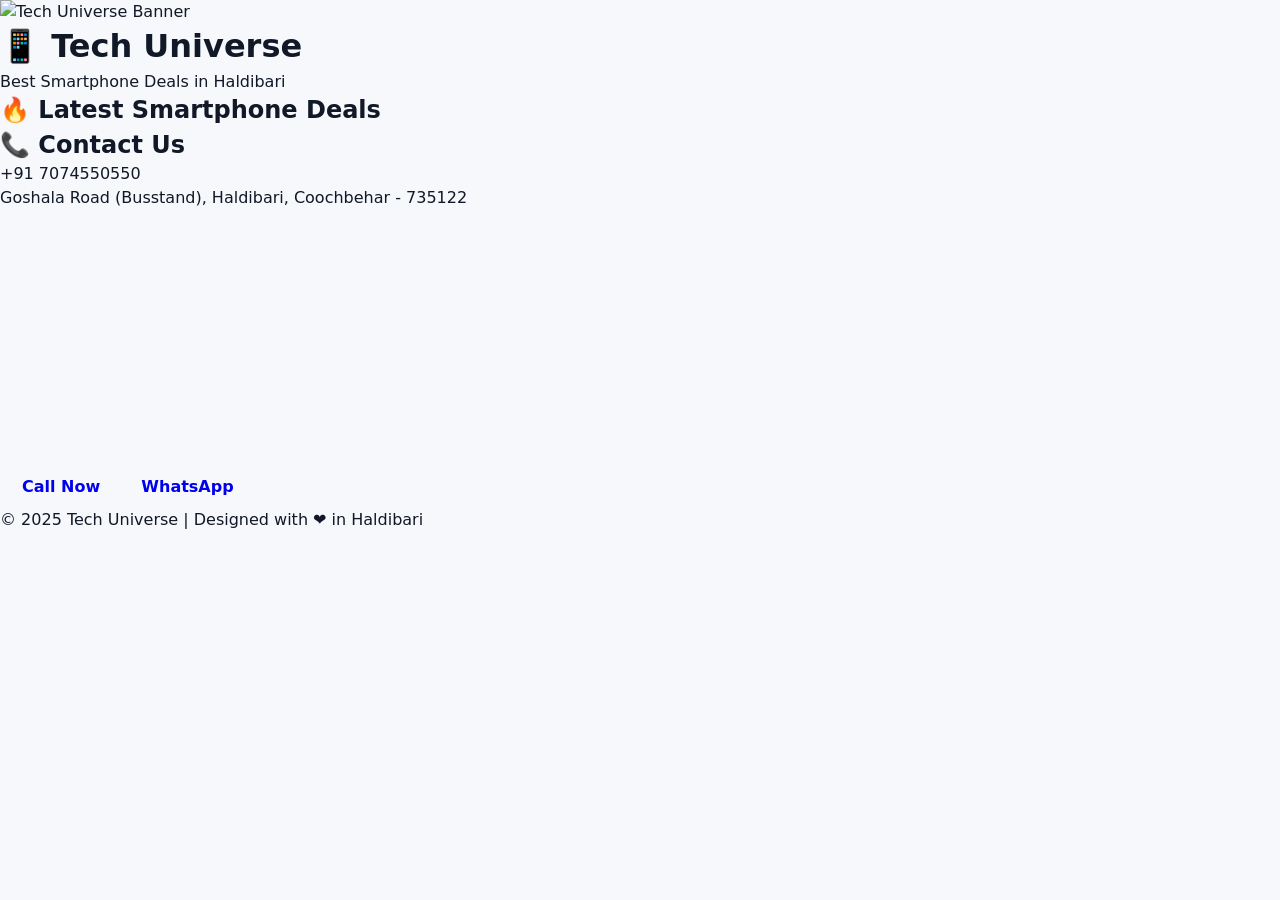
==== index.html @ de56c545 "Update index.html" ====
<!DOCTYPE html>
<html lang="en">
<head>
  <meta charset="UTF-8" />
  <meta name="viewport" content="width=device-width, initial-scale=1.0" />
  <title>Tech Universe | Best Smartphone Deals in Haldibari</title>
  <meta name="description" content="Tech Universe offers the best smartphone deals from Oppo, Vivo, Redmi, Samsung, Realme, iQOO, Motorola & Lava. Easy EMI options via Bajaj, HDB, and IDFC Finance." />
  <link rel="stylesheet" href="styles.css" />
  <link rel="icon" href="https://upload.wikimedia.org/wikipedia/commons/2/24/Samsung_Logo.svg">
  <script src="https://kit.fontawesome.com/a076d05399.js" crossorigin="anonymous"></script>

  <!-- ✅ JSON-LD for SEO -->
  <script type="application/ld+json">
  {
    "@context": "https://schema.org",
    "@type": "Store",
    "name": "Tech Universe",
    "image": "https://upload.wikimedia.org/wikipedia/commons/2/29/Redmi_logo.svg",
    "address": {
      "@type": "PostalAddress",
      "streetAddress": "Goshala Road (Busstand)",
      "addressLocality": "Haldibari",
      "addressRegion": "Coochbehar",
      "postalCode": "735122",
      "addressCountry": "IN"
    },
    "telephone": "+91-7074550550",
    "openingHours": "Mo-Su 10:00-21:00",
    "url": "https://your-username.github.io/tech-universe/"
  }
  </script>
</head>

<body>
  <!-- Header -->
  <header>
    <div class="banner">
      <img src="https://upload.wikimedia.org/wikipedia/commons/2/24/Samsung_Logo.svg" alt="Tech Universe Banner">
      <div class="banner-text">
        <h1>📱 Tech Universe</h1>
        <p>Best Smartphone Deals in Haldibari</p>
      </div>
    </div>
  </header>

  <!-- Offers Section -->
  <section id="offers">
    <h2>🔥 Latest Smartphone Deals</h2>
    <div id="mobiles" class="mobile-container"></div>
  </section>

  <!-- Contact Section -->
  <section id="contact">
    <h2>📞 Contact Us</h2>
    <p><i class="fas fa-phone"></i> +91 7074550550</p>
    <p><i class="fas fa-map-marker-alt"></i> Goshala Road (Busstand), Haldibari, Coochbehar - 735122</p>

    <!-- Google Map -->
    <iframe
      src="https://www.google.com/maps/embed?pb=!1m18!1m12!1m3!1d28853.91722466186!2d89.205!3d26.343!2m3!1f0!2f0!3f0!3m2!1i1024!2i768!4f13.1!3m3!1m2!1s0x39e30d57ac5e38b7%3A0x4b28a6b85c9df5b9!2sHaldibari%2C%20West%20Bengal!5e0!3m2!1sen!2sin!4v1700000000000!5m2!1sen!2sin"
      width="100%" height="250" style="border:0;" allowfullscreen="" loading="lazy">
    </iframe>

    <div class="contact-buttons">
      <a href="tel:+917074550550" class="btn call"><i class="fas fa-phone-alt"></i> Call Now</a>
      <a href="https://wa.me/917074550550" class="btn whatsapp"><i class="fab fa-whatsapp"></i> WhatsApp</a>
    </div>
  </section>

  <footer>
    <p>© 2025 Tech Universe | Designed with ❤️ in Haldibari</p>
  </footer>

  <script src="script.js"></script>
</body>
</html>
---- styles.css ----
/* Basic reset */
* { box-sizing: border-box; margin: 0; padding: 0; }
:root{
  --blue-700: #0667d9;
  --blue-500: #1080ff;
  --muted: #6b7280;
  --card-bg: #ffffff;
  --radius: 12px;
  --max-width: 1100px;
}

/* Body */
body{
  font-family: Inter, system-ui, -apple-system, "Segoe UI", Roboto, "Helvetica Neue", Arial;
  background: #f6f8fb;
  color: #111827;
  -webkit-font-smoothing:antialiased;
  -moz-osx-font-smoothing:grayscale;
  line-height:1.45;
}

/* Hero / Banner */
.site-hero{
  position: relative;
  width:100%;
  overflow:hidden;
  background: linear-gradient(90deg, var(--blue-700), var(--blue-500));
  color: #fff;
  padding: 40px 15px;
  text-align: left;
}
.banner-img{
  display:none; /* hidden for design; banner overlay used */
}
.hero-overlay{
  max-width: var(--max-width);
  margin: 0 auto;
  padding: 10px 15px;
}
.logo{
  width:72px;
  height:72px;
  border-radius: 10px;
  object-fit:cover;
  box-shadow: 0 6px 18px rgba(0,0,0,0.12);
  margin-bottom: 6px;
}
.site-title{
  font-size: clamp(28px, 4vw, 56px);
  margin: 6px 0;
  letter-spacing: 1px;
  font-weight: 700;
}
.tagline{
  font-size: clamp(14px, 1.5vw, 18px);
  opacity: .95;
  margin-bottom: 14px;
}

/* Brand row */
.brand-row{
  display:flex;
  gap:14px;
  align-items:center;
  margin-top:12px;
  flex-wrap:wrap;
}
.brand-logo{
  height:28px;
  opacity: .95;
  filter: brightness(0) invert(1);
}

/* Container */
.container{
  max-width: var(--max-width);
  margin: 26px auto;
  padding: 0 16px;
}

/* Sections */
.section{
  background: transparent;
  margin-bottom: 28px;
}
.section-title{
  font-size: 20px;
  font-weight: 700;
  margin-bottom: 12px;
}

/* Grid */
.grid{
  display:grid;
  grid-template-columns: repeat(auto-fit,minmax(220px,1fr));
  gap: 16px;
}

/* Product card */
.card{
  background: var(--card-bg);
  border-radius: var(--radius);
  padding: 14px;
  box-shadow: 0 6px 20px rgba(16,24,40,0.06);
  transition: transform .25s ease, box-shadow .25s ease;
  opacity: 0;
  transform: translateY(12px);
}
.card.visible{ opacity:1; transform:none; }
.card:hover{ transform: translateY(-6px); box-shadow: 0 18px 40px rgba(16,24,40,0.08); }
.card img.product-img{
  width:100%;
  height:160px;
  object-fit:cover;
  border-radius:10px;
  margin-bottom:10px;
}
.mobile-title{
  font-weight: 600;
  margin-bottom:6px;
}
.price-row{
  display:flex;
  justify-content:space-between;
  align-items:center;
  margin-top:8px;
}
.price{ font-weight:700; color: var(--blue-700); }
.emi{ font-size:13px; color:var(--muted); }

/* EMI partner logos */
.emi-logos{
  display:flex;
  gap:18px;
  align-items:center;
  flex-wrap:wrap;
}
.emi-logos img{ height:44px; background: #fff; padding:6px; border-radius:8px; box-shadow: 0 6px 18px rgba(2,6,23,0.06); }

/* Map */
.map-wrap{ border-radius:12px; overflow:hidden; box-shadow: 0 10px 28px rgba(2,6,23,0.06); margin-top:10px;}
.map-wrap iframe{ width:100%; height:260px; border:0; }

/* Contact / CTA */
.contact-row{ display:flex; gap:12px; flex-wrap:wrap; margin-bottom:12px; }
.btn{
  display:inline-flex;
  align-items:center;
  gap:8px;
  padding:10px 14px;
  border-radius:10px;
  text-decoration:none;
  font-weight:600;
  border:none;
  cursor:pointer;
}
.call-btn{ background: #0b61c7; color:#fff; }
.wa-btn{ background: #25D366; color:#fff; }
.mail-btn{ background:#6b7280; color:#fff; }
.submit-btn{ background: var(--blue-700); color:#fff; }

/* Contact form */
.contact-form{ display:flex; flex-direction:column; gap:8px; margin-top:12px; max-width:520px; }
.contact-form input, .contact-form textarea{
  padding:10px 12px; border-radius:8px; border:1px solid #e6e9ef; background:#fff;
  font-size:14px;
}
.contact-form button{ padding:10px 12px; border-radius:8px; border:0; cursor:pointer; font-weight:700; }

/* Footer */
.site-footer{ display:flex; justify-content:space-between; align-items:center; padding:16px; background:#0f1724; color:#fff; margin-top:20px; border-top-left-radius:12px; border-top-right-radius:12px; }
.site-footer p{ margin:0; font-size:14px; opacity:.95; }

/* Utility */
.muted{ color:var(--muted); }

/* Responsive tweaks */
@media (max-width:640px){
  .brand-row{ justify-content:center; }
  .hero-overlay{ text-align:center; }
  .site-footer{ flex-direction:column; gap:8px; text-align:center; }
}
.brand-logo {
  width: 100px;
  height: auto;
  margin-bottom: 8px;
}

/* Simple animation: reveal on load */
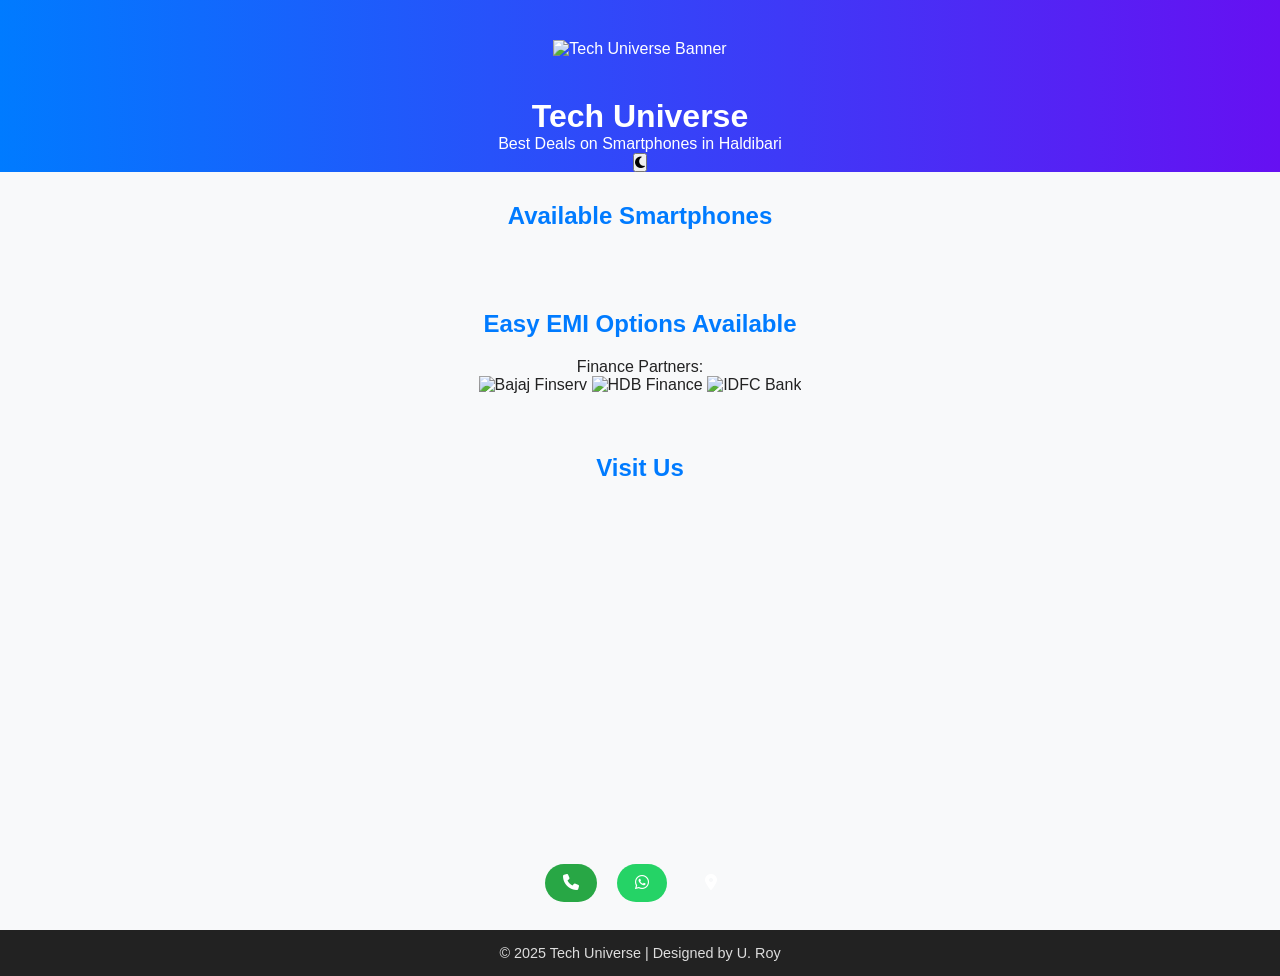
==== commit 866cffa1: "Update index.html" ====
--- a/index.html
+++ b/index.html
@@ -4,18 +4,32 @@
   <meta charset="UTF-8" />
   <meta name="viewport" content="width=device-width, initial-scale=1.0" />
   <title>Tech Universe | Best Smartphone Deals in Haldibari</title>
-  <meta name="description" content="Tech Universe offers the best smartphone deals from Oppo, Vivo, Redmi, Samsung, Realme, iQOO, Motorola & Lava. Easy EMI options via Bajaj, HDB, and IDFC Finance." />
-  <link rel="stylesheet" href="styles.css" />
-  <link rel="icon" href="https://upload.wikimedia.org/wikipedia/commons/2/24/Samsung_Logo.svg">
-  <script src="https://kit.fontawesome.com/a076d05399.js" crossorigin="anonymous"></script>
+  <meta name="description" content="Tech Universe offers the best deals on smartphones from Oppo, Vivo, Redmi, Samsung, Realme, and more. EMI available through Bajaj, HDB, and IDFC.">
 
-  <!-- ✅ JSON-LD for SEO -->
+  <!-- Open Graph / Twitter -->
+  <meta property="og:title" content="Tech Universe | Best Smartphone Deals in Haldibari">
+  <meta property="og:description" content="Find top deals on Oppo, Vivo, Redmi, Samsung, Realme & more. EMI options from Bajaj, HDB, IDFC available!">
+  <meta property="og:image" content="https://raw.githubusercontent.com/your-username/tech-universe/main/assets/store-banner.jpg">
+  <meta property="og:url" content="https://your-username.github.io/tech-universe/">
+  <meta property="og:type" content="website">
+  <meta name="twitter:card" content="summary_large_image">
+  <meta name="twitter:title" content="Tech Universe | Best Smartphone Deals in Haldibari">
+  <meta name="twitter:description" content="Shop the best smartphone brands with easy EMI options. Visit Tech Universe today!">
+  <meta name="twitter:image" content="https://raw.githubusercontent.com/your-username/tech-universe/main/assets/store-banner.jpg">
+
+  <!-- Font Awesome -->
+  <link rel="stylesheet" href="https://cdnjs.cloudflare.com/ajax/libs/font-awesome/6.5.0/css/all.min.css">
+
+  <!-- Stylesheet -->
+  <link rel="stylesheet" href="styles.css">
+
+  <!-- JSON-LD -->
   <script type="application/ld+json">
   {
     "@context": "https://schema.org",
-    "@type": "Store",
+    "@type": "ElectronicsStore",
     "name": "Tech Universe",
-    "image": "https://upload.wikimedia.org/wikipedia/commons/2/29/Redmi_logo.svg",
+    "image": "https://raw.githubusercontent.com/your-username/tech-universe/main/assets/store-banner.jpg",
     "address": {
       "@type": "PostalAddress",
       "streetAddress": "Goshala Road (Busstand)",
@@ -25,50 +39,55 @@
       "addressCountry": "IN"
     },
     "telephone": "+91-7074550550",
-    "openingHours": "Mo-Su 10:00-21:00",
     "url": "https://your-username.github.io/tech-universe/"
   }
   </script>
 </head>
 
 <body>
+  <!-- Preloader -->
+  <div id="preloader"><div class="spinner"></div></div>
+
   <!-- Header -->
   <header>
-    <div class="banner">
-      <img src="https://upload.wikimedia.org/wikipedia/commons/2/24/Samsung_Logo.svg" alt="Tech Universe Banner">
-      <div class="banner-text">
-        <h1>📱 Tech Universe</h1>
-        <p>Best Smartphone Deals in Haldibari</p>
-      </div>
-    </div>
+    <img src="https://raw.githubusercontent.com/your-username/tech-universe/main/assets/store-banner.jpg" alt="Tech Universe Banner" class="banner">
+    <h1>Tech Universe</h1>
+    <p>Best Deals on Smartphones in Haldibari</p>
+    <button id="themeToggle" title="Toggle Dark Mode"><i class="fas fa-moon"></i></button>
   </header>
 
-  <!-- Offers Section -->
-  <section id="offers">
-    <h2>🔥 Latest Smartphone Deals</h2>
-    <div id="mobiles" class="mobile-container"></div>
+  <!-- Product Section -->
+  <section class="products">
+    <h2>Available Smartphones</h2>
+    <div id="product-list"></div>
   </section>
 
-  <!-- Contact Section -->
-  <section id="contact">
-    <h2>📞 Contact Us</h2>
-    <p><i class="fas fa-phone"></i> +91 7074550550</p>
-    <p><i class="fas fa-map-marker-alt"></i> Goshala Road (Busstand), Haldibari, Coochbehar - 735122</p>
-
-    <!-- Google Map -->
-    <iframe
-      src="https://www.google.com/maps/embed?pb=!1m18!1m12!1m3!1d28853.91722466186!2d89.205!3d26.343!2m3!1f0!2f0!3f0!3m2!1i1024!2i768!4f13.1!3m3!1m2!1s0x39e30d57ac5e38b7%3A0x4b28a6b85c9df5b9!2sHaldibari%2C%20West%20Bengal!5e0!3m2!1sen!2sin!4v1700000000000!5m2!1sen!2sin"
-      width="100%" height="250" style="border:0;" allowfullscreen="" loading="lazy">
-    </iframe>
-
-    <div class="contact-buttons">
-      <a href="tel:+917074550550" class="btn call"><i class="fas fa-phone-alt"></i> Call Now</a>
-      <a href="https://wa.me/917074550550" class="btn whatsapp"><i class="fab fa-whatsapp"></i> WhatsApp</a>
+  <!-- EMI Offers -->
+  <section class="emi">
+    <h2>Easy EMI Options Available</h2>
+    <p>Finance Partners:</p>
+    <div class="partners">
+      <img src="https://upload.wikimedia.org/wikipedia/en/0/02/Bajaj_Finserv_Logo.png" alt="Bajaj Finserv">
+      <img src="https://upload.wikimedia.org/wikipedia/en/4/48/HDB_Financial_Services_logo.png" alt="HDB Finance">
+      <img src="https://upload.wikimedia.org/wikipedia/en/2/28/IDFC_First_Bank_logo.svg" alt="IDFC Bank">
     </div>
   </section>
 
+  <!-- Google Map -->
+  <section class="map">
+    <h2>Visit Us</h2>
+    <iframe src="https://www.google.com/maps/embed?pb=!1m18!1m12!1m3!1d28950.932208831492!2d89.207!3d26.341!2m3!1f0!2f0!3f0!3m2!1i1024!2i768!4f13.1!3m3!1m2!1s0x39e313f6e9d3b4cf%3A0x77d4e1b6c0b0c7f1!2sHaldibari%2C%20West%20Bengal!5e0!3m2!1sen!2sin!4v1709218888888" width="100%" height="300" style="border:0;" allowfullscreen="" loading="lazy"></iframe>
+  </section>
+
+  <!-- Contact Buttons -->
+  <div class="contact-buttons">
+    <a href="tel:+917074550550" class="btn call"><i class="fas fa-phone"></i></a>
+    <a href="https://wa.me/917074550550" target="_blank" class="btn whatsapp"><i class="fab fa-whatsapp"></i></a>
+    <a href="https://goo.gl/maps/X7hVV3EjXv62" target="_blank" class="btn map"><i class="fas fa-map-marker-alt"></i></a>
+  </div>
+
   <footer>
-    <p>© 2025 Tech Universe | Designed with ❤️ in Haldibari</p>
+    <p>© 2025 Tech Universe | Designed by U. Roy</p>
   </footer>
 
   <script src="script.js"></script>
--- a/styles.css
+++ b/styles.css
@@ -1,189 +1,127 @@
-/* Basic reset */
-* { box-sizing: border-box; margin: 0; padding: 0; }
-:root{
-  --blue-700: #0667d9;
-  --blue-500: #1080ff;
-  --muted: #6b7280;
-  --card-bg: #ffffff;
-  --radius: 12px;
-  --max-width: 1100px;
+* {
+  margin: 0;
+  padding: 0;
+  box-sizing: border-box;
 }
 
-/* Body */
-body{
-  font-family: Inter, system-ui, -apple-system, "Segoe UI", Roboto, "Helvetica Neue", Arial;
-  background: #f6f8fb;
-  color: #111827;
-  -webkit-font-smoothing:antialiased;
-  -moz-osx-font-smoothing:grayscale;
-  line-height:1.45;
+body {
+  font-family: 'Poppins', sans-serif;
+  background: #f8f9fa;
+  color: #222;
+  text-align: center;
 }
 
-/* Hero / Banner */
-.site-hero{
-  position: relative;
-  width:100%;
-  overflow:hidden;
-  background: linear-gradient(90deg, var(--blue-700), var(--blue-500));
-  color: #fff;
-  padding: 40px 15px;
-  text-align: left;
-}
-.banner-img{
-  display:none; /* hidden for design; banner overlay used */
-}
-.hero-overlay{
-  max-width: var(--max-width);
-  margin: 0 auto;
-  padding: 10px 15px;
-}
-.logo{
-  width:72px;
-  height:72px;
-  border-radius: 10px;
-  object-fit:cover;
-  box-shadow: 0 6px 18px rgba(0,0,0,0.12);
-  margin-bottom: 6px;
-}
-.site-title{
-  font-size: clamp(28px, 4vw, 56px);
-  margin: 6px 0;
-  letter-spacing: 1px;
-  font-weight: 700;
-}
-.tagline{
-  font-size: clamp(14px, 1.5vw, 18px);
-  opacity: .95;
-  margin-bottom: 14px;
+/* Header Banner */
+header {
+  background: linear-gradient(90deg, #007bff, #6610f2);
+  color: white;
+  animation: fadeIn 1s ease-in;
 }
 
-/* Brand row */
-.brand-row{
-  display:flex;
-  gap:14px;
-  align-items:center;
-  margin-top:12px;
-  flex-wrap:wrap;
-}
-.brand-logo{
-  height:28px;
-  opacity: .95;
-  filter: brightness(0) invert(1);
+.banner {
+  position: relative;
+  padding: 40px 10px;
 }
 
-/* Container */
-.container{
-  max-width: var(--max-width);
-  margin: 26px auto;
-  padding: 0 16px;
+.banner img {
+  width: 120px;
+  margin-bottom: 10px;
+  animation: fadeInDown 1s ease-in;
 }
 
-/* Sections */
-.section{
-  background: transparent;
-  margin-bottom: 28px;
-}
-.section-title{
-  font-size: 20px;
-  font-weight: 700;
-  margin-bottom: 12px;
+.banner-text h1 {
+  font-size: 2.2em;
 }
 
-/* Grid */
-.grid{
-  display:grid;
-  grid-template-columns: repeat(auto-fit,minmax(220px,1fr));
-  gap: 16px;
+.banner-text p {
+  font-size: 1.1em;
+  margin-top: 5px;
 }
 
-/* Product card */
-.card{
-  background: var(--card-bg);
-  border-radius: var(--radius);
-  padding: 14px;
-  box-shadow: 0 6px 20px rgba(16,24,40,0.06);
-  transition: transform .25s ease, box-shadow .25s ease;
-  opacity: 0;
-  transform: translateY(12px);
+section {
+  padding: 30px 10px;
 }
-.card.visible{ opacity:1; transform:none; }
-.card:hover{ transform: translateY(-6px); box-shadow: 0 18px 40px rgba(16,24,40,0.08); }
-.card img.product-img{
-  width:100%;
-  height:160px;
-  object-fit:cover;
-  border-radius:10px;
-  margin-bottom:10px;
+
+h2 {
+  margin-bottom: 20px;
+  color: #007bff;
 }
-.mobile-title{
-  font-weight: 600;
-  margin-bottom:6px;
+
+/* Mobile Cards */
+.mobile-container {
+  display: flex;
+  flex-wrap: wrap;
+  justify-content: center;
+  gap: 20px;
 }
-.price-row{
-  display:flex;
-  justify-content:space-between;
-  align-items:center;
-  margin-top:8px;
+
+.mobile-card {
+  background: white;
+  width: 230px;
+  padding: 15px;
+  border-radius: 12px;
+  box-shadow: 0 2px 8px rgba(0,0,0,0.1);
+  transition: transform 0.3s;
+  animation: fadeInUp 1s ease-in;
 }
-.price{ font-weight:700; color: var(--blue-700); }
-.emi{ font-size:13px; color:var(--muted); }
 
-/* EMI partner logos */
-.emi-logos{
-  display:flex;
-  gap:18px;
-  align-items:center;
-  flex-wrap:wrap;
+.mobile-card:hover {
+  transform: translateY(-5px);
 }
-.emi-logos img{ height:44px; background: #fff; padding:6px; border-radius:8px; box-shadow: 0 6px 18px rgba(2,6,23,0.06); }
 
-/* Map */
-.map-wrap{ border-radius:12px; overflow:hidden; box-shadow: 0 10px 28px rgba(2,6,23,0.06); margin-top:10px;}
-.map-wrap iframe{ width:100%; height:260px; border:0; }
+.brand-logo {
+  width: 100px;
+  margin-bottom: 10px;
+}
 
-/* Contact / CTA */
-.contact-row{ display:flex; gap:12px; flex-wrap:wrap; margin-bottom:12px; }
-.btn{
-  display:inline-flex;
-  align-items:center;
-  gap:8px;
-  padding:10px 14px;
-  border-radius:10px;
-  text-decoration:none;
-  font-weight:600;
-  border:none;
-  cursor:pointer;
+/* Contact Buttons */
+.contact-buttons {
+  margin-top: 20px;
 }
-.call-btn{ background: #0b61c7; color:#fff; }
-.wa-btn{ background: #25D366; color:#fff; }
-.mail-btn{ background:#6b7280; color:#fff; }
-.submit-btn{ background: var(--blue-700); color:#fff; }
 
-/* Contact form */
-.contact-form{ display:flex; flex-direction:column; gap:8px; margin-top:12px; max-width:520px; }
-.contact-form input, .contact-form textarea{
-  padding:10px 12px; border-radius:8px; border:1px solid #e6e9ef; background:#fff;
-  font-size:14px;
+.btn {
+  display: inline-block;
+  margin: 8px;
+  padding: 10px 18px;
+  border-radius: 30px;
+  color: white;
+  text-decoration: none;
+  transition: 0.3s;
 }
-.contact-form button{ padding:10px 12px; border-radius:8px; border:0; cursor:pointer; font-weight:700; }
+
+.call {
+  background: #28a745;
+}
+
+.whatsapp {
+  background: #25d366;
+}
+
+.btn:hover {
+  opacity: 0.8;
+}
 
 /* Footer */
-.site-footer{ display:flex; justify-content:space-between; align-items:center; padding:16px; background:#0f1724; color:#fff; margin-top:20px; border-top-left-radius:12px; border-top-right-radius:12px; }
-.site-footer p{ margin:0; font-size:14px; opacity:.95; }
-
-/* Utility */
-.muted{ color:var(--muted); }
-
-/* Responsive tweaks */
-@media (max-width:640px){
-  .brand-row{ justify-content:center; }
-  .hero-overlay{ text-align:center; }
-  .site-footer{ flex-direction:column; gap:8px; text-align:center; }
-}
-.brand-logo {
-  width: 100px;
-  height: auto;
-  margin-bottom: 8px;
+footer {
+  background: #222;
+  color: #ddd;
+  padding: 15px 0;
+  font-size: 0.9em;
+  margin-top: 20px;
 }
 
-/* Simple animation: reveal on load */
+/* Animations */
+@keyframes fadeIn {
+  from { opacity: 0; }
+  to { opacity: 1; }
+}
+
+@keyframes fadeInUp {
+  from { transform: translateY(20px); opacity: 0; }
+  to { transform: translateY(0); opacity: 1; }
+}
+
+@keyframes fadeInDown {
+  from { transform: translateY(-20px); opacity: 0; }
+  to { transform: translateY(0); opacity: 1; }
+}
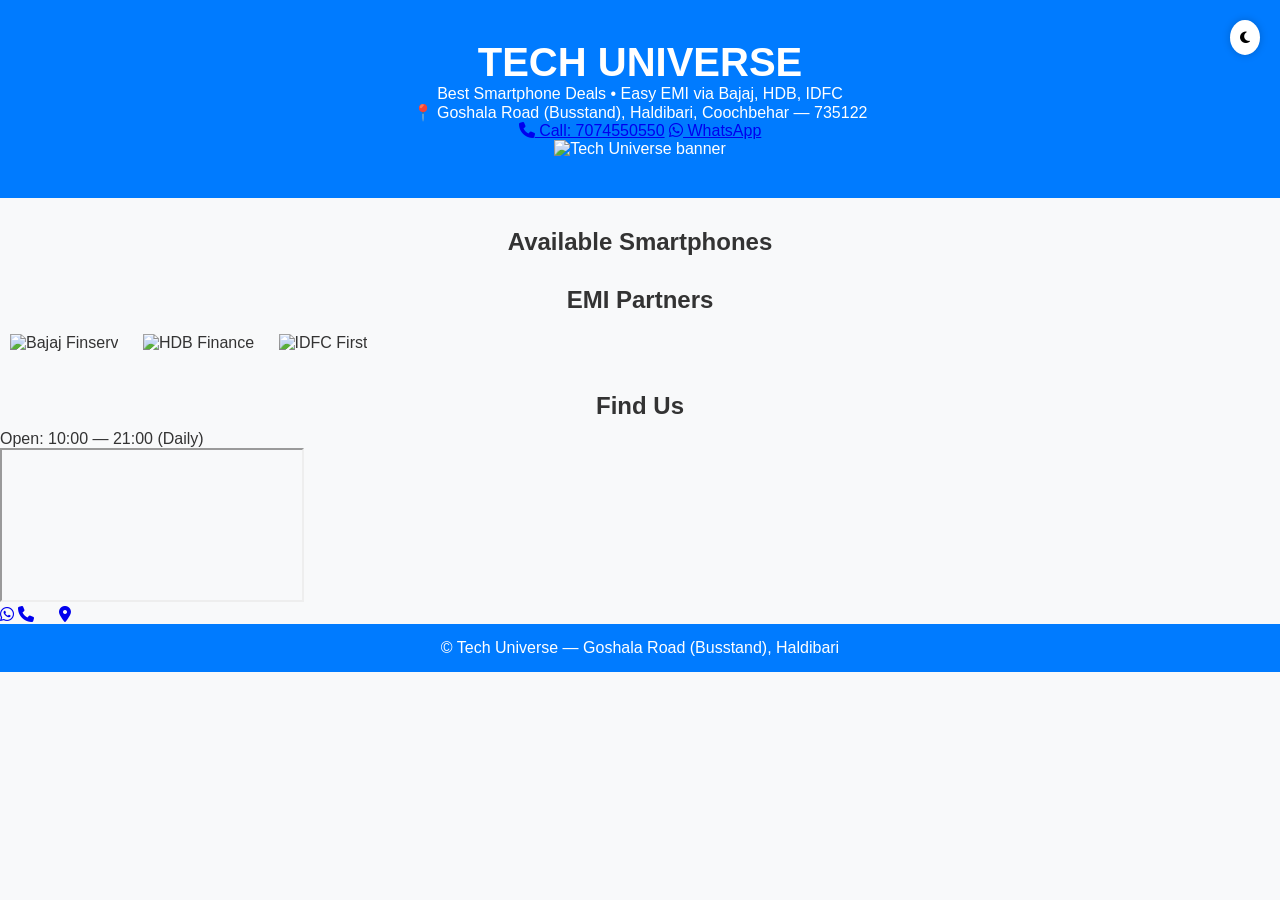
==== commit 569bca10: "Update index.html" ====
--- a/index.html
+++ b/index.html
@@ -1,35 +1,35 @@
-<!DOCTYPE html>
+<!doctype html>
 <html lang="en">
 <head>
-  <meta charset="UTF-8" />
-  <meta name="viewport" content="width=device-width, initial-scale=1.0" />
-  <title>Tech Universe | Best Smartphone Deals in Haldibari</title>
-  <meta name="description" content="Tech Universe offers the best deals on smartphones from Oppo, Vivo, Redmi, Samsung, Realme, and more. EMI available through Bajaj, HDB, and IDFC.">
+  <meta charset="utf-8" />
+  <meta name="viewport" content="width=device-width,initial-scale=1" />
+  <title>Tech Universe — Best Smartphone Deals in Haldibari</title>
+  <meta name="description" content="Tech Universe — Goshala Road (Busstand), Haldibari. Best deals on Oppo, Vivo, Redmi, Samsung, Realme, iQOO, Motorola & Lava. EMI via Bajaj, HDB, IDFC." />
 
   <!-- Open Graph / Twitter -->
-  <meta property="og:title" content="Tech Universe | Best Smartphone Deals in Haldibari">
-  <meta property="og:description" content="Find top deals on Oppo, Vivo, Redmi, Samsung, Realme & more. EMI options from Bajaj, HDB, IDFC available!">
-  <meta property="og:image" content="https://raw.githubusercontent.com/your-username/tech-universe/main/assets/store-banner.jpg">
-  <meta property="og:url" content="https://your-username.github.io/tech-universe/">
-  <meta property="og:type" content="website">
-  <meta name="twitter:card" content="summary_large_image">
-  <meta name="twitter:title" content="Tech Universe | Best Smartphone Deals in Haldibari">
-  <meta name="twitter:description" content="Shop the best smartphone brands with easy EMI options. Visit Tech Universe today!">
-  <meta name="twitter:image" content="https://raw.githubusercontent.com/your-username/tech-universe/main/assets/store-banner.jpg">
+  <meta property="og:title" content="Tech Universe — Best Smartphone Deals in Haldibari" />
+  <meta property="og:description" content="Shop top smartphones with easy EMI options. Visit Tech Universe at Goshala Road (Busstand), Haldibari." />
+  <meta property="og:image" content="https://images.unsplash.com/photo-1511707171634-5f897ff02aa9?q=80&w=1200&auto=format&fit=crop&ixlib=rb-4.0.3&s=0b7a3b0b2f5b8a437d3a0b12f5e6f9a0" />
+  <meta property="og:url" content="https://your-username.github.io/tech-universe/" />
+  <meta property="og:type" content="website" />
+  <meta name="twitter:card" content="summary_large_image" />
+  <meta name="twitter:title" content="Tech Universe — Best Smartphone Deals in Haldibari" />
+  <meta name="twitter:description" content="Shop top smartphones with easy EMI options. Visit Tech Universe at Goshala Road (Busstand), Haldibari." />
+  <meta name="twitter:image" content="https://images.unsplash.com/photo-1511707171634-5f897ff02aa9?q=80&w=1200&auto=format&fit=crop&ixlib=rb-4.0.3&s=0b7a3b0b2f5b8a437d3a0b12f5e6f9a0" />
 
   <!-- Font Awesome -->
-  <link rel="stylesheet" href="https://cdnjs.cloudflare.com/ajax/libs/font-awesome/6.5.0/css/all.min.css">
+  <link rel="stylesheet" href="https://cdnjs.cloudflare.com/ajax/libs/font-awesome/6.5.0/css/all.min.css" />
 
-  <!-- Stylesheet -->
-  <link rel="stylesheet" href="styles.css">
+  <!-- Styles -->
+  <link rel="stylesheet" href="styles.css" />
 
-  <!-- JSON-LD -->
+  <!-- JSON-LD (structured data) -->
   <script type="application/ld+json">
   {
     "@context": "https://schema.org",
     "@type": "ElectronicsStore",
     "name": "Tech Universe",
-    "image": "https://raw.githubusercontent.com/your-username/tech-universe/main/assets/store-banner.jpg",
+    "image": "https://images.unsplash.com/photo-1511707171634-5f897ff02aa9?q=80&w=1200&auto=format&fit=crop&ixlib=rb-4.0.3&s=0b7a3b0b2f5b8a437d3a0b12f5e6f9a0",
     "address": {
       "@type": "PostalAddress",
       "streetAddress": "Goshala Road (Busstand)",
@@ -43,53 +43,77 @@
   }
   </script>
 </head>
-
 <body>
   <!-- Preloader -->
-  <div id="preloader"><div class="spinner"></div></div>
+  <div id="preloader" aria-hidden="true"><div class="spinner" role="img" aria-label="Loading"></div></div>
 
-  <!-- Header -->
-  <header>
-    <img src="https://raw.githubusercontent.com/your-username/tech-universe/main/assets/store-banner.jpg" alt="Tech Universe Banner" class="banner">
-    <h1>Tech Universe</h1>
-    <p>Best Deals on Smartphones in Haldibari</p>
-    <button id="themeToggle" title="Toggle Dark Mode"><i class="fas fa-moon"></i></button>
+  <!-- Header / Hero -->
+  <header class="hero">
+    <div class="hero-inner">
+      <div class="hero-left">
+        <h1>TECH UNIVERSE</h1>
+        <p class="hero-sub">Best Smartphone Deals • Easy EMI via Bajaj, HDB, IDFC</p>
+        <p class="hero-address">📍 Goshala Road (Busstand), Haldibari, Coochbehar — 735122</p>
+        <div class="hero-cta">
+          <a class="btn call-btn" href="tel:+917074550550"><i class="fa-solid fa-phone"></i> Call: 7074550550</a>
+          <a class="btn wa-btn" href="https://wa.me/917074550550" target="_blank" rel="noopener"><i class="fa-brands fa-whatsapp"></i> WhatsApp</a>
+        </div>
+      </div>
+      <div class="hero-right">
+        <!-- Banner image (unsplash public CDN) -->
+        <img class="hero-banner" alt="Tech Universe banner" src="https://images.unsplash.com/photo-1511707171634-5f897ff02aa9?q=80&w=1400&auto=format&fit=crop&ixlib=rb-4.0.3&s=0b7a3b0b2f5b8a437d3a0b12f5e6f9a0">
+      </div>
+    </div>
+
+    <!-- Dark mode toggle -->
+    <button id="themeToggle" aria-label="Toggle dark mode" title="Toggle dark mode"><i class="fa-solid fa-moon"></i></button>
   </header>
 
-  <!-- Product Section -->
-  <section class="products">
-    <h2>Available Smartphones</h2>
-    <div id="product-list"></div>
-  </section>
+  <!-- Products / Catalog -->
+  <main class="main">
+    <section class="section products-section">
+      <h2>Available Smartphones</h2>
+      <div id="product-grid" class="grid"></div>
+    </section>
 
-  <!-- EMI Offers -->
-  <section class="emi">
-    <h2>Easy EMI Options Available</h2>
-    <p>Finance Partners:</p>
-    <div class="partners">
-      <img src="https://upload.wikimedia.org/wikipedia/en/0/02/Bajaj_Finserv_Logo.png" alt="Bajaj Finserv">
-      <img src="https://upload.wikimedia.org/wikipedia/en/4/48/HDB_Financial_Services_logo.png" alt="HDB Finance">
-      <img src="https://upload.wikimedia.org/wikipedia/en/2/28/IDFC_First_Bank_logo.svg" alt="IDFC Bank">
-    </div>
-  </section>
+    <!-- EMI partners -->
+    <section class="section emi-section">
+      <h2>EMI Partners</h2>
+      <div class="partners">
+        <img alt="Bajaj Finserv" src="https://upload.wikimedia.org/wikipedia/en/0/02/Bajaj_Finserv_Logo.png">
+        <img alt="HDB Finance" src="https://upload.wikimedia.org/wikipedia/en/4/48/HDB_Financial_Services_logo.png">
+        <img alt="IDFC First" src="https://upload.wikimedia.org/wikipedia/en/2/28/IDFC_First_Bank_logo.svg">
+      </div>
+    </section>
 
-  <!-- Google Map -->
-  <section class="map">
-    <h2>Visit Us</h2>
-    <iframe src="https://www.google.com/maps/embed?pb=!1m18!1m12!1m3!1d28950.932208831492!2d89.207!3d26.341!2m3!1f0!2f0!3f0!3m2!1i1024!2i768!4f13.1!3m3!1m2!1s0x39e313f6e9d3b4cf%3A0x77d4e1b6c0b0c7f1!2sHaldibari%2C%20West%20Bengal!5e0!3m2!1sen!2sin!4v1709218888888" width="100%" height="300" style="border:0;" allowfullscreen="" loading="lazy"></iframe>
-  </section>
+    <!-- Map -->
+    <section class="section map-section">
+      <h2>Find Us</h2>
+      <p class="muted">Open: 10:00 — 21:00 (Daily)</p>
+      <!-- Exact center using the address in query -->
+      <div class="map-wrap">
+        <iframe
+          title="Tech Universe location"
+          src="https://www.google.com/maps?q=Goshala+Road+Busstand+Haldibari+Coochbehar+735122&output=embed"
+          allowfullscreen
+          loading="lazy"
+        ></iframe>
+      </div>
+    </section>
+  </main>
 
-  <!-- Contact Buttons -->
-  <div class="contact-buttons">
-    <a href="tel:+917074550550" class="btn call"><i class="fas fa-phone"></i></a>
-    <a href="https://wa.me/917074550550" target="_blank" class="btn whatsapp"><i class="fab fa-whatsapp"></i></a>
-    <a href="https://goo.gl/maps/X7hVV3EjXv62" target="_blank" class="btn map"><i class="fas fa-map-marker-alt"></i></a>
+  <!-- Floating contact buttons -->
+  <div class="float-actions" aria-hidden="false">
+    <a class="float-btn wa" href="https://wa.me/917074550550?text=Hi%20Tech%20Universe%2C%20I%27m%20interested%20in%20a%20product." target="_blank" rel="noopener" title="WhatsApp"><i class="fa-brands fa-whatsapp"></i></a>
+    <a class="float-btn phone" href="tel:+917074550550" title="Call"><i class="fa-solid fa-phone"></i></a>
+    <a class="float-btn map" href="https://www.google.com/maps/search/?api=1&query=Goshala+Road+Busstand+Haldibari+Coochbehar+735122" target="_blank" rel="noopener" title="Directions"><i class="fa-solid fa-map-marker-alt"></i></a>
   </div>
 
-  <footer>
-    <p>© 2025 Tech Universe | Designed by U. Roy</p>
+  <footer class="site-footer">
+    <p>© <span id="year"></span> Tech Universe — Goshala Road (Busstand), Haldibari</p>
   </footer>
 
+  <!-- Script -->
   <script src="script.js"></script>
 </body>
 </html>
--- a/styles.css
+++ b/styles.css
@@ -2,126 +2,134 @@
   margin: 0;
   padding: 0;
   box-sizing: border-box;
+  font-family: "Poppins", sans-serif;
 }
 
 body {
-  font-family: 'Poppins', sans-serif;
   background: #f8f9fa;
-  color: #222;
+  color: #333;
+  transition: background 0.3s, color 0.3s;
+}
+
+header {
+  text-align: center;
+  background: #007bff;
+  color: white;
+  padding: 40px 20px;
+  position: relative;
+}
+
+header .banner {
+  width: 100%;
+  max-height: 300px;
+  object-fit: cover;
+  border-radius: 10px;
+  margin-bottom: 15px;
+}
+
+h1 { font-size: 2.5rem; }
+h2 { margin: 30px 0 10px; text-align: center; }
+
+.products, .emi, .map {
+  padding: 20px;
   text-align: center;
 }
 
-/* Header Banner */
-header {
-  background: linear-gradient(90deg, #007bff, #6610f2);
-  color: white;
-  animation: fadeIn 1s ease-in;
+#product-list {
+  display: grid;
+  grid-template-columns: repeat(auto-fit, minmax(220px, 1fr));
+  gap: 20px;
+  margin-top: 20px;
 }
 
-.banner {
-  position: relative;
-  padding: 40px 10px;
+.card {
+  background: #fff;
+  border-radius: 10px;
+  padding: 15px;
+  box-shadow: 0 2px 10px rgba(0,0,0,0.1);
+  transition: transform 0.3s;
 }
 
-.banner img {
-  width: 120px;
-  margin-bottom: 10px;
-  animation: fadeInDown 1s ease-in;
-}
-
-.banner-text h1 {
-  font-size: 2.2em;
-}
-
-.banner-text p {
-  font-size: 1.1em;
-  margin-top: 5px;
-}
-
-section {
-  padding: 30px 10px;
-}
-
-h2 {
-  margin-bottom: 20px;
-  color: #007bff;
-}
-
-/* Mobile Cards */
-.mobile-container {
-  display: flex;
-  flex-wrap: wrap;
-  justify-content: center;
-  gap: 20px;
-}
-
-.mobile-card {
-  background: white;
-  width: 230px;
-  padding: 15px;
-  border-radius: 12px;
-  box-shadow: 0 2px 8px rgba(0,0,0,0.1);
-  transition: transform 0.3s;
-  animation: fadeInUp 1s ease-in;
-}
-
-.mobile-card:hover {
+.card:hover {
   transform: translateY(-5px);
 }
 
-.brand-logo {
-  width: 100px;
-  margin-bottom: 10px;
+.card img {
+  width: 100%;
+  height: 180px;
+  object-fit: cover;
+  border-radius: 8px;
+}
+
+.partners img {
+  width: 120px;
+  margin: 10px;
+}
+
+footer {
+  background: #007bff;
+  color: white;
+  text-align: center;
+  padding: 15px 0;
 }
 
 /* Contact Buttons */
 .contact-buttons {
-  margin-top: 20px;
+  position: fixed;
+  bottom: 20px;
+  right: 20px;
+  display: flex;
+  flex-direction: column;
+  gap: 10px;
 }
 
-.btn {
-  display: inline-block;
-  margin: 8px;
-  padding: 10px 18px;
-  border-radius: 30px;
+.contact-buttons .btn {
+  background: #007bff;
   color: white;
-  text-decoration: none;
-  transition: 0.3s;
+  border-radius: 50%;
+  padding: 12px;
+  font-size: 20px;
+  box-shadow: 0 0 8px rgba(0,0,0,0.2);
 }
 
-.call {
-  background: #28a745;
+.btn.whatsapp { background: #25D366; }
+.btn.call { background: #28a745; }
+.btn.map { background: #ff4757; }
+
+/* Preloader */
+#preloader {
+  position: fixed;
+  top: 0; left: 0;
+  width: 100%; height: 100%;
+  background: white;
+  display: flex; justify-content: center; align-items: center;
+  z-index: 9999;
+  transition: opacity 0.5s ease;
 }
 
-.whatsapp {
-  background: #25d366;
+.spinner {
+  width: 50px; height: 50px;
+  border: 5px solid #ddd;
+  border-top: 5px solid #007bff;
+  border-radius: 50%;
+  animation: spin 1s linear infinite;
 }
 
-.btn:hover {
-  opacity: 0.8;
+@keyframes spin { to { transform: rotate(360deg); } }
+
+/* Dark Mode */
+#themeToggle {
+  position: fixed;
+  top: 20px; right: 20px;
+  background: #fff;
+  border: none;
+  border-radius: 50%;
+  padding: 10px;
+  cursor: pointer;
+  box-shadow: 0 0 8px rgba(0,0,0,0.2);
+  z-index: 1000;
 }
 
-/* Footer */
-footer {
-  background: #222;
-  color: #ddd;
-  padding: 15px 0;
-  font-size: 0.9em;
-  margin-top: 20px;
-}
-
-/* Animations */
-@keyframes fadeIn {
-  from { opacity: 0; }
-  to { opacity: 1; }
-}
-
-@keyframes fadeInUp {
-  from { transform: translateY(20px); opacity: 0; }
-  to { transform: translateY(0); opacity: 1; }
-}
-
-@keyframes fadeInDown {
-  from { transform: translateY(-20px); opacity: 0; }
-  to { transform: translateY(0); opacity: 1; }
-}
+body.dark-mode { background: #121212; color: #f1f1f1; }
+body.dark-mode header, body.dark-mode .card { background: #1f1f1f; color: #fff; }
+body.dark-mode a { color: #00bcd4; }
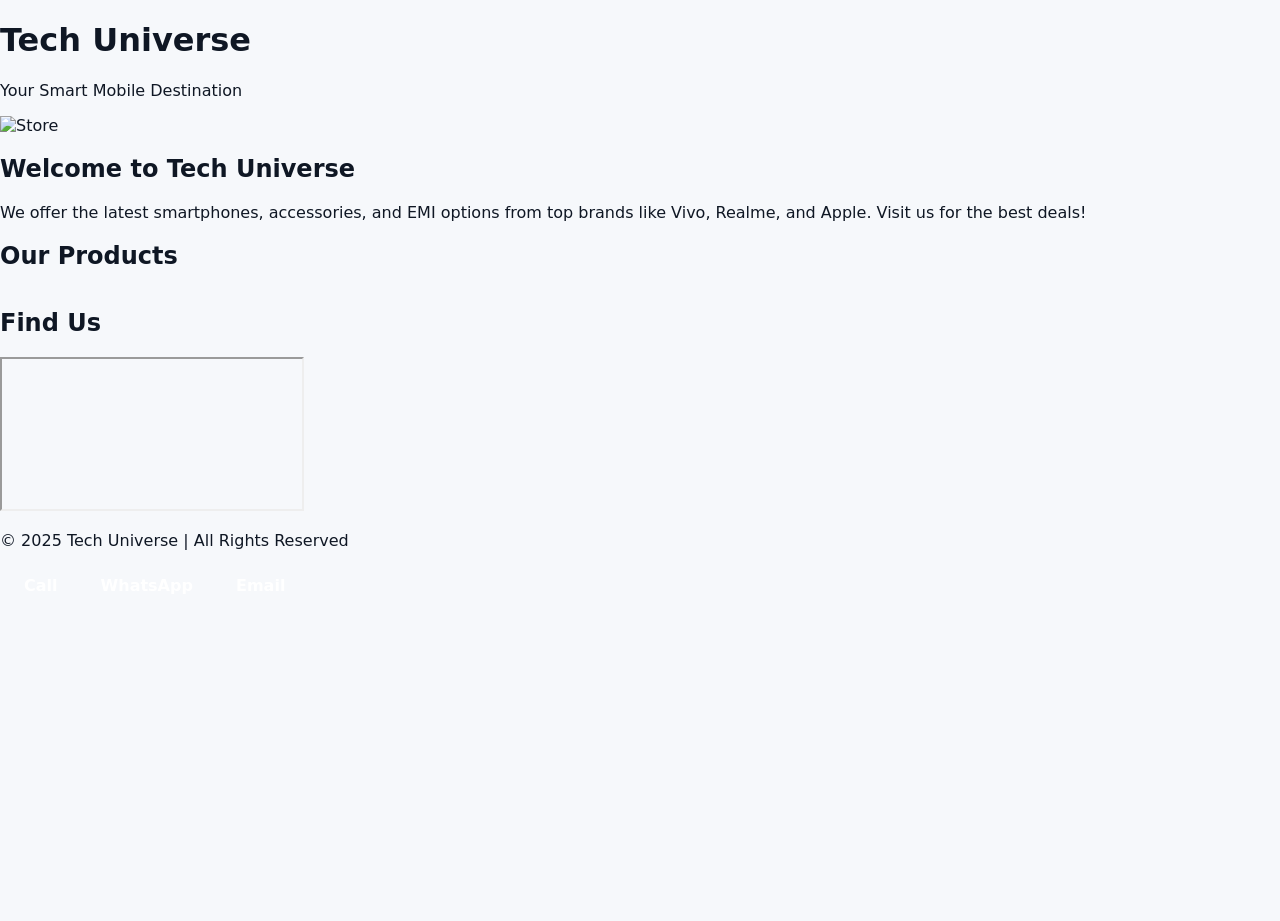
==== commit 7386dcb0: "Update index.html" ====
--- a/index.html
+++ b/index.html
@@ -1,35 +1,19 @@
-<!doctype html>
+<!DOCTYPE html>
 <html lang="en">
 <head>
-  <meta charset="utf-8" />
-  <meta name="viewport" content="width=device-width,initial-scale=1" />
-  <title>Tech Universe — Best Smartphone Deals in Haldibari</title>
-  <meta name="description" content="Tech Universe — Goshala Road (Busstand), Haldibari. Best deals on Oppo, Vivo, Redmi, Samsung, Realme, iQOO, Motorola & Lava. EMI via Bajaj, HDB, IDFC." />
+  <meta charset="UTF-8" />
+  <meta name="viewport" content="width=device-width, initial-scale=1.0" />
+  <title>Tech Universe | Smart Mobile Store</title>
+  <link rel="stylesheet" href="styles.css" />
+  <script src="https://kit.fontawesome.com/a076d05399.js" crossorigin="anonymous"></script>
 
-  <!-- Open Graph / Twitter -->
-  <meta property="og:title" content="Tech Universe — Best Smartphone Deals in Haldibari" />
-  <meta property="og:description" content="Shop top smartphones with easy EMI options. Visit Tech Universe at Goshala Road (Busstand), Haldibari." />
-  <meta property="og:image" content="https://images.unsplash.com/photo-1511707171634-5f897ff02aa9?q=80&w=1200&auto=format&fit=crop&ixlib=rb-4.0.3&s=0b7a3b0b2f5b8a437d3a0b12f5e6f9a0" />
-  <meta property="og:url" content="https://your-username.github.io/tech-universe/" />
-  <meta property="og:type" content="website" />
-  <meta name="twitter:card" content="summary_large_image" />
-  <meta name="twitter:title" content="Tech Universe — Best Smartphone Deals in Haldibari" />
-  <meta name="twitter:description" content="Shop top smartphones with easy EMI options. Visit Tech Universe at Goshala Road (Busstand), Haldibari." />
-  <meta name="twitter:image" content="https://images.unsplash.com/photo-1511707171634-5f897ff02aa9?q=80&w=1200&auto=format&fit=crop&ixlib=rb-4.0.3&s=0b7a3b0b2f5b8a437d3a0b12f5e6f9a0" />
-
-  <!-- Font Awesome -->
-  <link rel="stylesheet" href="https://cdnjs.cloudflare.com/ajax/libs/font-awesome/6.5.0/css/all.min.css" />
-
-  <!-- Styles -->
-  <link rel="stylesheet" href="styles.css" />
-
-  <!-- JSON-LD (structured data) -->
+  <!-- JSON-LD Structured Data -->
   <script type="application/ld+json">
   {
     "@context": "https://schema.org",
     "@type": "ElectronicsStore",
     "name": "Tech Universe",
-    "image": "https://images.unsplash.com/photo-1511707171634-5f897ff02aa9?q=80&w=1200&auto=format&fit=crop&ixlib=rb-4.0.3&s=0b7a3b0b2f5b8a437d3a0b12f5e6f9a0",
+    "image": "https://techuniversehdb.github.io/tech-universe/assets/store.jpg",
     "address": {
       "@type": "PostalAddress",
       "streetAddress": "Goshala Road (Busstand)",
@@ -39,81 +23,49 @@
       "addressCountry": "IN"
     },
     "telephone": "+91-7074550550",
-    "url": "https://your-username.github.io/tech-universe/"
+    "openingHours": "Mo-Su 09:00-21:00"
   }
   </script>
 </head>
+
 <body>
-  <!-- Preloader -->
-  <div id="preloader" aria-hidden="true"><div class="spinner" role="img" aria-label="Loading"></div></div>
-
-  <!-- Header / Hero -->
-  <header class="hero">
-    <div class="hero-inner">
-      <div class="hero-left">
-        <h1>TECH UNIVERSE</h1>
-        <p class="hero-sub">Best Smartphone Deals • Easy EMI via Bajaj, HDB, IDFC</p>
-        <p class="hero-address">📍 Goshala Road (Busstand), Haldibari, Coochbehar — 735122</p>
-        <div class="hero-cta">
-          <a class="btn call-btn" href="tel:+917074550550"><i class="fa-solid fa-phone"></i> Call: 7074550550</a>
-          <a class="btn wa-btn" href="https://wa.me/917074550550" target="_blank" rel="noopener"><i class="fa-brands fa-whatsapp"></i> WhatsApp</a>
-        </div>
-      </div>
-      <div class="hero-right">
-        <!-- Banner image (unsplash public CDN) -->
-        <img class="hero-banner" alt="Tech Universe banner" src="https://images.unsplash.com/photo-1511707171634-5f897ff02aa9?q=80&w=1400&auto=format&fit=crop&ixlib=rb-4.0.3&s=0b7a3b0b2f5b8a437d3a0b12f5e6f9a0">
-      </div>
-    </div>
-
-    <!-- Dark mode toggle -->
-    <button id="themeToggle" aria-label="Toggle dark mode" title="Toggle dark mode"><i class="fa-solid fa-moon"></i></button>
+  <header>
+    <h1><i class="fas fa-mobile-alt"></i> Tech Universe</h1>
+    <p>Your Smart Mobile Destination</p>
   </header>
 
-  <!-- Products / Catalog -->
-  <main class="main">
-    <section class="section products-section">
-      <h2>Available Smartphones</h2>
-      <div id="product-grid" class="grid"></div>
-    </section>
+  <section class="intro">
+    <img src="assets/store.jpg" alt="Store" class="store-img" />
+    <div class="intro-text">
+      <h2>Welcome to Tech Universe</h2>
+      <p>We offer the latest smartphones, accessories, and EMI options from top brands like Vivo, Realme, and Apple. Visit us for the best deals!</p>
+    </div>
+  </section>
 
-    <!-- EMI partners -->
-    <section class="section emi-section">
-      <h2>EMI Partners</h2>
-      <div class="partners">
-        <img alt="Bajaj Finserv" src="https://upload.wikimedia.org/wikipedia/en/0/02/Bajaj_Finserv_Logo.png">
-        <img alt="HDB Finance" src="https://upload.wikimedia.org/wikipedia/en/4/48/HDB_Financial_Services_logo.png">
-        <img alt="IDFC First" src="https://upload.wikimedia.org/wikipedia/en/2/28/IDFC_First_Bank_logo.svg">
-      </div>
-    </section>
+  <section class="products" id="product-list">
+    <h2><i class="fas fa-tags"></i> Our Products</h2>
+    <div class="grid"></div>
+  </section>
 
-    <!-- Map -->
-    <section class="section map-section">
-      <h2>Find Us</h2>
-      <p class="muted">Open: 10:00 — 21:00 (Daily)</p>
-      <!-- Exact center using the address in query -->
-      <div class="map-wrap">
-        <iframe
-          title="Tech Universe location"
-          src="https://www.google.com/maps?q=Goshala+Road+Busstand+Haldibari+Coochbehar+735122&output=embed"
-          allowfullscreen
-          loading="lazy"
-        ></iframe>
-      </div>
-    </section>
-  </main>
+  <section class="contact">
+    <h2><i class="fas fa-map-marker-alt"></i> Find Us</h2>
+    <div class="map-container">
+      <iframe 
+        src="https://www.google.com/maps?q=Tech%20Universe%20Haldibari&output=embed" 
+        loading="lazy">
+      </iframe>
+    </div>
+  </section>
 
-  <!-- Floating contact buttons -->
-  <div class="float-actions" aria-hidden="false">
-    <a class="float-btn wa" href="https://wa.me/917074550550?text=Hi%20Tech%20Universe%2C%20I%27m%20interested%20in%20a%20product." target="_blank" rel="noopener" title="WhatsApp"><i class="fa-brands fa-whatsapp"></i></a>
-    <a class="float-btn phone" href="tel:+917074550550" title="Call"><i class="fa-solid fa-phone"></i></a>
-    <a class="float-btn map" href="https://www.google.com/maps/search/?api=1&query=Goshala+Road+Busstand+Haldibari+Coochbehar+735122" target="_blank" rel="noopener" title="Directions"><i class="fa-solid fa-map-marker-alt"></i></a>
-  </div>
-
-  <footer class="site-footer">
-    <p>© <span id="year"></span> Tech Universe — Goshala Road (Busstand), Haldibari</p>
+  <footer>
+    <p>&copy; 2025 Tech Universe | All Rights Reserved</p>
+    <div class="buttons">
+      <a href="tel:+917074550550" class="btn call"><i class="fas fa-phone"></i> Call</a>
+      <a href="https://wa.me/917074550550" target="_blank" class="btn whatsapp"><i class="fab fa-whatsapp"></i> WhatsApp</a>
+      <a href="mailto:techuniverse.hdb@gmail.com" class="btn email"><i class="fas fa-envelope"></i> Email</a>
+    </div>
   </footer>
 
-  <!-- Script -->
   <script src="script.js"></script>
 </body>
 </html>
--- a/styles.css
+++ b/styles.css
@@ -1,135 +1,91 @@
-* {
-  margin: 0;
-  padding: 0;
-  box-sizing: border-box;
-  font-family: "Poppins", sans-serif;
+:root{
+  --bg: #f6f8fb;
+  --card: #ffffff;
+  --accent: #0b63d6;
+  --muted: #6b7280;
+  --glass: rgba(255,255,255,0.6);
 }
 
-body {
-  background: #f8f9fa;
-  color: #333;
-  transition: background 0.3s, color 0.3s;
+*{box-sizing:border-box}
+html,body{height:100%}
+body{
+  margin:0;
+  font-family:Inter, ui-sans-serif, system-ui, -apple-system, "Segoe UI", Roboto, "Helvetica Neue", Arial;
+  background:var(--bg);
+  color:#0f1724;
+  -webkit-font-smoothing:antialiased;
+  -moz-osx-font-smoothing:grayscale;
 }
 
-header {
-  text-align: center;
-  background: #007bff;
-  color: white;
-  padding: 40px 20px;
-  position: relative;
+/* Preloader */
+#preloader{
+  position:fixed; inset:0; background:#fff; display:flex; align-items:center; justify-content:center; z-index:9999;
 }
+.spinner{ width:56px; height:56px; border:6px solid #eee; border-top-color:var(--accent); border-radius:50%; animation:spin 1s linear infinite }
+@keyframes spin{ to{ transform:rotate(360deg) } }
 
-header .banner {
-  width: 100%;
-  max-height: 300px;
-  object-fit: cover;
-  border-radius: 10px;
-  margin-bottom: 15px;
+/* Hero */
+.hero{ background:linear-gradient(90deg,var(--accent),#23a6f0); color:#fff; padding:28px 16px; position:relative; overflow:hidden }
+.hero-inner{ max-width:1100px; margin:0 auto; display:flex; gap:18px; align-items:center; justify-content:space-between; flex-wrap:wrap }
+.hero-left{ flex:1 1 360px; min-width:260px }
+.hero-right{ flex:1 1 420px; display:flex; justify-content:center }
+.hero h1{ font-size:clamp(28px,4vw,44px); margin:6px 0 }
+.hero-sub{ margin:8px 0; opacity:0.95 }
+.hero-address{ font-weight:600; margin-bottom:12px; opacity:0.95 }
+.hero-banner{ width:100%; max-width:520px; border-radius:10px; box-shadow:0 10px 30px rgba(0,0,0,0.15) }
+
+/* CTA buttons */
+.btn{ display:inline-flex; gap:10px; align-items:center; padding:10px 14px; border-radius:10px; text-decoration:none; color:#fff; font-weight:600 }
+.call-btn{ background:#0aa86b }
+.wa-btn{ background:#25d366 }
+
+/* Theme toggle */
+#themeToggle{ position:fixed; top:16px; right:16px; z-index:1001; background:#fff; border-radius:999px; padding:8px; border:0; box-shadow:0 6px 18px rgba(2,6,23,0.08); cursor:pointer }
+#themeToggle i{ color:#0b63d6 }
+
+/* Main */
+.main{ max-width:1100px; margin:22px auto; padding:0 16px }
+
+/* Sections */
+.section{ margin-bottom:26px; padding:10px 0 }
+.products-section h2, .emi-section h2, .map-section h2{ text-align:center; color:var(--accent); margin-bottom:12px }
+
+/* Grid */
+.grid{ display:grid; grid-template-columns:repeat(auto-fit,minmax(220px,1fr)); gap:16px }
+
+/* Card */
+.card{ background:var(--card); border-radius:12px; padding:12px; box-shadow:0 10px 30px rgba(2,6,23,0.06); transition:transform .22s, box-shadow .22s; display:flex; flex-direction:column; gap:8px; align-items:center }
+.card:hover{ transform:translateY(-6px); box-shadow:0 20px 40px rgba(2,6,23,0.08) }
+.card img{ width:100%; height:160px; object-fit:cover; border-radius:8px }
+
+/* Partners */
+.partners{ display:flex; gap:12px; justify-content:center; flex-wrap:wrap; align-items:center }
+.partners img{ max-height:48px; background:#fff; padding:6px; border-radius:8px; box-shadow:0 6px 18px rgba(2,6,23,0.06) }
+
+/* Map */
+.map-wrap{ border-radius:10px; overflow:hidden; box-shadow:0 10px 30px rgba(2,6,23,0.06) }
+.map-wrap iframe{ width:100%; height:320px; border:0 }
+
+/* Floating actions */
+.float-actions{ position:fixed; right:18px; bottom:18px; display:flex; flex-direction:column; gap:10px; z-index:1000 }
+.float-btn{ width:48px; height:48px; border-radius:12px; display:inline-flex; align-items:center; justify-content:center; color:#fff; text-decoration:none; box-shadow:0 8px 22px rgba(2,6,23,0.12) }
+.float-btn.wa{ background:#25D366 }
+.float-btn.phone{ background:#0aa86b }
+.float-btn.map{ background:#ff4757 }
+
+/* Footer */
+.site-footer{ padding:20px 10px; text-align:center; color:var(--muted) }
+
+/* Dark mode */
+body.dark-mode{ background:#071018; color:#e6eef6 }
+body.dark-mode .card{ background:#0f1724; color:#e6eef6 }
+body.dark-mode .hero{ filter:brightness(.95) }
+body.dark-mode #themeToggle{ background:#0f1724 }
+body.dark-mode #themeToggle i{ color:#ffd15c }
+
+/* Responsive */
+@media (max-width:820px){
+  .hero-inner{ gap:12px }
+  .hero-right{ order:2 }
+  .hero-left{ order:1 }
 }
-
-h1 { font-size: 2.5rem; }
-h2 { margin: 30px 0 10px; text-align: center; }
-
-.products, .emi, .map {
-  padding: 20px;
-  text-align: center;
-}
-
-#product-list {
-  display: grid;
-  grid-template-columns: repeat(auto-fit, minmax(220px, 1fr));
-  gap: 20px;
-  margin-top: 20px;
-}
-
-.card {
-  background: #fff;
-  border-radius: 10px;
-  padding: 15px;
-  box-shadow: 0 2px 10px rgba(0,0,0,0.1);
-  transition: transform 0.3s;
-}
-
-.card:hover {
-  transform: translateY(-5px);
-}
-
-.card img {
-  width: 100%;
-  height: 180px;
-  object-fit: cover;
-  border-radius: 8px;
-}
-
-.partners img {
-  width: 120px;
-  margin: 10px;
-}
-
-footer {
-  background: #007bff;
-  color: white;
-  text-align: center;
-  padding: 15px 0;
-}
-
-/* Contact Buttons */
-.contact-buttons {
-  position: fixed;
-  bottom: 20px;
-  right: 20px;
-  display: flex;
-  flex-direction: column;
-  gap: 10px;
-}
-
-.contact-buttons .btn {
-  background: #007bff;
-  color: white;
-  border-radius: 50%;
-  padding: 12px;
-  font-size: 20px;
-  box-shadow: 0 0 8px rgba(0,0,0,0.2);
-}
-
-.btn.whatsapp { background: #25D366; }
-.btn.call { background: #28a745; }
-.btn.map { background: #ff4757; }
-
-/* Preloader */
-#preloader {
-  position: fixed;
-  top: 0; left: 0;
-  width: 100%; height: 100%;
-  background: white;
-  display: flex; justify-content: center; align-items: center;
-  z-index: 9999;
-  transition: opacity 0.5s ease;
-}
-
-.spinner {
-  width: 50px; height: 50px;
-  border: 5px solid #ddd;
-  border-top: 5px solid #007bff;
-  border-radius: 50%;
-  animation: spin 1s linear infinite;
-}
-
-@keyframes spin { to { transform: rotate(360deg); } }
-
-/* Dark Mode */
-#themeToggle {
-  position: fixed;
-  top: 20px; right: 20px;
-  background: #fff;
-  border: none;
-  border-radius: 50%;
-  padding: 10px;
-  cursor: pointer;
-  box-shadow: 0 0 8px rgba(0,0,0,0.2);
-  z-index: 1000;
-}
-
-body.dark-mode { background: #121212; color: #f1f1f1; }
-body.dark-mode header, body.dark-mode .card { background: #1f1f1f; color: #fff; }
-body.dark-mode a { color: #00bcd4; }
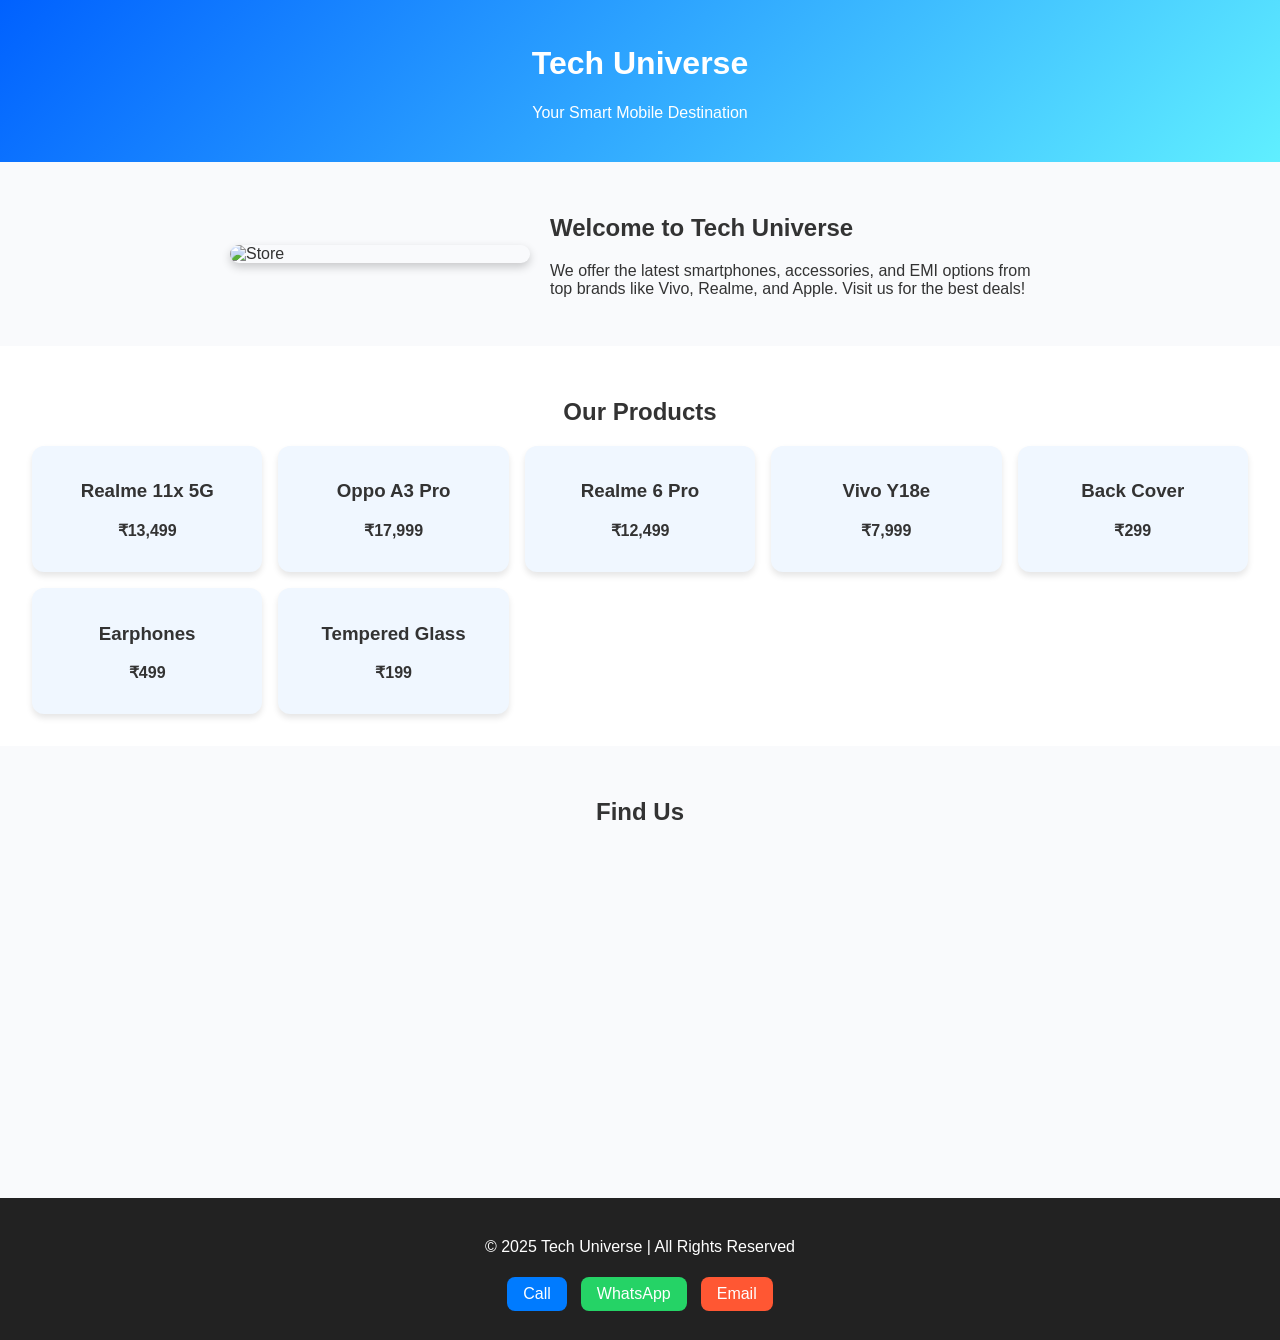
==== commit 74897ac0: "Update index.html" ====
--- a/index.html
+++ b/index.html
@@ -13,7 +13,7 @@
     "@context": "https://schema.org",
     "@type": "ElectronicsStore",
     "name": "Tech Universe",
-    "image": "https://techuniversehdb.github.io/tech-universe/assets/store.jpg",
+    "image": "https://images.unsplash.com/photo-1511707171634-5f897ff02aa9?auto=format&fit=crop&w=800&q=80",
     "address": {
       "@type": "PostalAddress",
       "streetAddress": "Goshala Road (Busstand)",
@@ -35,7 +35,11 @@
   </header>
 
   <section class="intro">
-    <img src="assets/store.jpg" alt="Store" class="store-img" />
+    <img 
+      src="https://images.unsplash.com/photo-1511707171634-5f897ff02aa9?auto=format&fit=crop&w=900&q=80" 
+      alt="Store" 
+      class="store-img" 
+    />
     <div class="intro-text">
       <h2>Welcome to Tech Universe</h2>
       <p>We offer the latest smartphones, accessories, and EMI options from top brands like Vivo, Realme, and Apple. Visit us for the best deals!</p>
@@ -68,4 +72,4 @@
 
   <script src="script.js"></script>
 </body>
-</html>
+</html>
--- a/styles.css
+++ b/styles.css
@@ -1,91 +1,109 @@
-:root{
-  --bg: #f6f8fb;
-  --card: #ffffff;
-  --accent: #0b63d6;
-  --muted: #6b7280;
-  --glass: rgba(255,255,255,0.6);
+body {
+  font-family: "Poppins", sans-serif;
+  margin: 0;
+  background: #f9fafc;
+  color: #333;
 }
 
-*{box-sizing:border-box}
-html,body{height:100%}
-body{
-  margin:0;
-  font-family:Inter, ui-sans-serif, system-ui, -apple-system, "Segoe UI", Roboto, "Helvetica Neue", Arial;
-  background:var(--bg);
-  color:#0f1724;
-  -webkit-font-smoothing:antialiased;
-  -moz-osx-font-smoothing:grayscale;
+header {
+  background: linear-gradient(135deg, #0061ff, #60efff);
+  text-align: center;
+  color: white;
+  padding: 1.5em 0;
+  animation: fadeInDown 1s ease-in-out;
 }
 
-/* Preloader */
-#preloader{
-  position:fixed; inset:0; background:#fff; display:flex; align-items:center; justify-content:center; z-index:9999;
+.intro {
+  display: flex;
+  flex-wrap: wrap;
+  align-items: center;
+  justify-content: center;
+  padding: 2em;
 }
-.spinner{ width:56px; height:56px; border:6px solid #eee; border-top-color:var(--accent); border-radius:50%; animation:spin 1s linear infinite }
-@keyframes spin{ to{ transform:rotate(360deg) } }
 
-/* Hero */
-.hero{ background:linear-gradient(90deg,var(--accent),#23a6f0); color:#fff; padding:28px 16px; position:relative; overflow:hidden }
-.hero-inner{ max-width:1100px; margin:0 auto; display:flex; gap:18px; align-items:center; justify-content:space-between; flex-wrap:wrap }
-.hero-left{ flex:1 1 360px; min-width:260px }
-.hero-right{ flex:1 1 420px; display:flex; justify-content:center }
-.hero h1{ font-size:clamp(28px,4vw,44px); margin:6px 0 }
-.hero-sub{ margin:8px 0; opacity:0.95 }
-.hero-address{ font-weight:600; margin-bottom:12px; opacity:0.95 }
-.hero-banner{ width:100%; max-width:520px; border-radius:10px; box-shadow:0 10px 30px rgba(0,0,0,0.15) }
+.store-img {
+  width: 300px;
+  border-radius: 15px;
+  box-shadow: 0 4px 10px rgba(0,0,0,0.2);
+  animation: zoomIn 1.2s ease-in-out;
+}
 
-/* CTA buttons */
-.btn{ display:inline-flex; gap:10px; align-items:center; padding:10px 14px; border-radius:10px; text-decoration:none; color:#fff; font-weight:600 }
-.call-btn{ background:#0aa86b }
-.wa-btn{ background:#25d366 }
+.intro-text {
+  max-width: 500px;
+  margin-left: 20px;
+}
 
-/* Theme toggle */
-#themeToggle{ position:fixed; top:16px; right:16px; z-index:1001; background:#fff; border-radius:999px; padding:8px; border:0; box-shadow:0 6px 18px rgba(2,6,23,0.08); cursor:pointer }
-#themeToggle i{ color:#0b63d6 }
+.products {
+  padding: 2em;
+  background: white;
+  text-align: center;
+}
 
-/* Main */
-.main{ max-width:1100px; margin:22px auto; padding:0 16px }
+.products .grid {
+  display: grid;
+  grid-template-columns: repeat(auto-fit, minmax(220px, 1fr));
+  gap: 1em;
+  margin-top: 1em;
+}
 
-/* Sections */
-.section{ margin-bottom:26px; padding:10px 0 }
-.products-section h2, .emi-section h2, .map-section h2{ text-align:center; color:var(--accent); margin-bottom:12px }
+.card {
+  background: #f0f7ff;
+  padding: 1em;
+  border-radius: 12px;
+  box-shadow: 0 4px 6px rgba(0,0,0,0.1);
+  transition: transform 0.3s;
+}
 
-/* Grid */
-.grid{ display:grid; grid-template-columns:repeat(auto-fit,minmax(220px,1fr)); gap:16px }
+.card:hover {
+  transform: scale(1.05);
+}
 
-/* Card */
-.card{ background:var(--card); border-radius:12px; padding:12px; box-shadow:0 10px 30px rgba(2,6,23,0.06); transition:transform .22s, box-shadow .22s; display:flex; flex-direction:column; gap:8px; align-items:center }
-.card:hover{ transform:translateY(-6px); box-shadow:0 20px 40px rgba(2,6,23,0.08) }
-.card img{ width:100%; height:160px; object-fit:cover; border-radius:8px }
+.contact {
+  text-align: center;
+  padding: 2em;
+}
 
-/* Partners */
-.partners{ display:flex; gap:12px; justify-content:center; flex-wrap:wrap; align-items:center }
-.partners img{ max-height:48px; background:#fff; padding:6px; border-radius:8px; box-shadow:0 6px 18px rgba(2,6,23,0.06) }
+.map-container iframe {
+  width: 90%;
+  height: 300px;
+  border: 0;
+  border-radius: 12px;
+  margin-top: 1em;
+}
 
-/* Map */
-.map-wrap{ border-radius:10px; overflow:hidden; box-shadow:0 10px 30px rgba(2,6,23,0.06) }
-.map-wrap iframe{ width:100%; height:320px; border:0 }
+footer {
+  background: #222;
+  color: white;
+  text-align: center;
+  padding: 1.5em 1em;
+}
 
-/* Floating actions */
-.float-actions{ position:fixed; right:18px; bottom:18px; display:flex; flex-direction:column; gap:10px; z-index:1000 }
-.float-btn{ width:48px; height:48px; border-radius:12px; display:inline-flex; align-items:center; justify-content:center; color:#fff; text-decoration:none; box-shadow:0 8px 22px rgba(2,6,23,0.12) }
-.float-btn.wa{ background:#25D366 }
-.float-btn.phone{ background:#0aa86b }
-.float-btn.map{ background:#ff4757 }
+footer .buttons {
+  margin-top: 1em;
+}
 
-/* Footer */
-.site-footer{ padding:20px 10px; text-align:center; color:var(--muted) }
+.btn {
+  display: inline-block;
+  margin: 0.3em;
+  padding: 0.5em 1em;
+  border-radius: 8px;
+  text-decoration: none;
+  color: white;
+  transition: background 0.3s;
+}
 
-/* Dark mode */
-body.dark-mode{ background:#071018; color:#e6eef6 }
-body.dark-mode .card{ background:#0f1724; color:#e6eef6 }
-body.dark-mode .hero{ filter:brightness(.95) }
-body.dark-mode #themeToggle{ background:#0f1724 }
-body.dark-mode #themeToggle i{ color:#ffd15c }
+.call { background: #007bff; }
+.whatsapp { background: #25D366; }
+.email { background: #FF5733; }
 
-/* Responsive */
-@media (max-width:820px){
-  .hero-inner{ gap:12px }
-  .hero-right{ order:2 }
-  .hero-left{ order:1 }
+.btn:hover { opacity: 0.8; }
+
+@keyframes fadeInDown {
+  from { opacity: 0; transform: translateY(-30px); }
+  to { opacity: 1; transform: translateY(0); }
 }
+
+@keyframes zoomIn {
+  from { transform: scale(0.9); opacity: 0; }
+  to { transform: scale(1); opacity: 1; }
+}
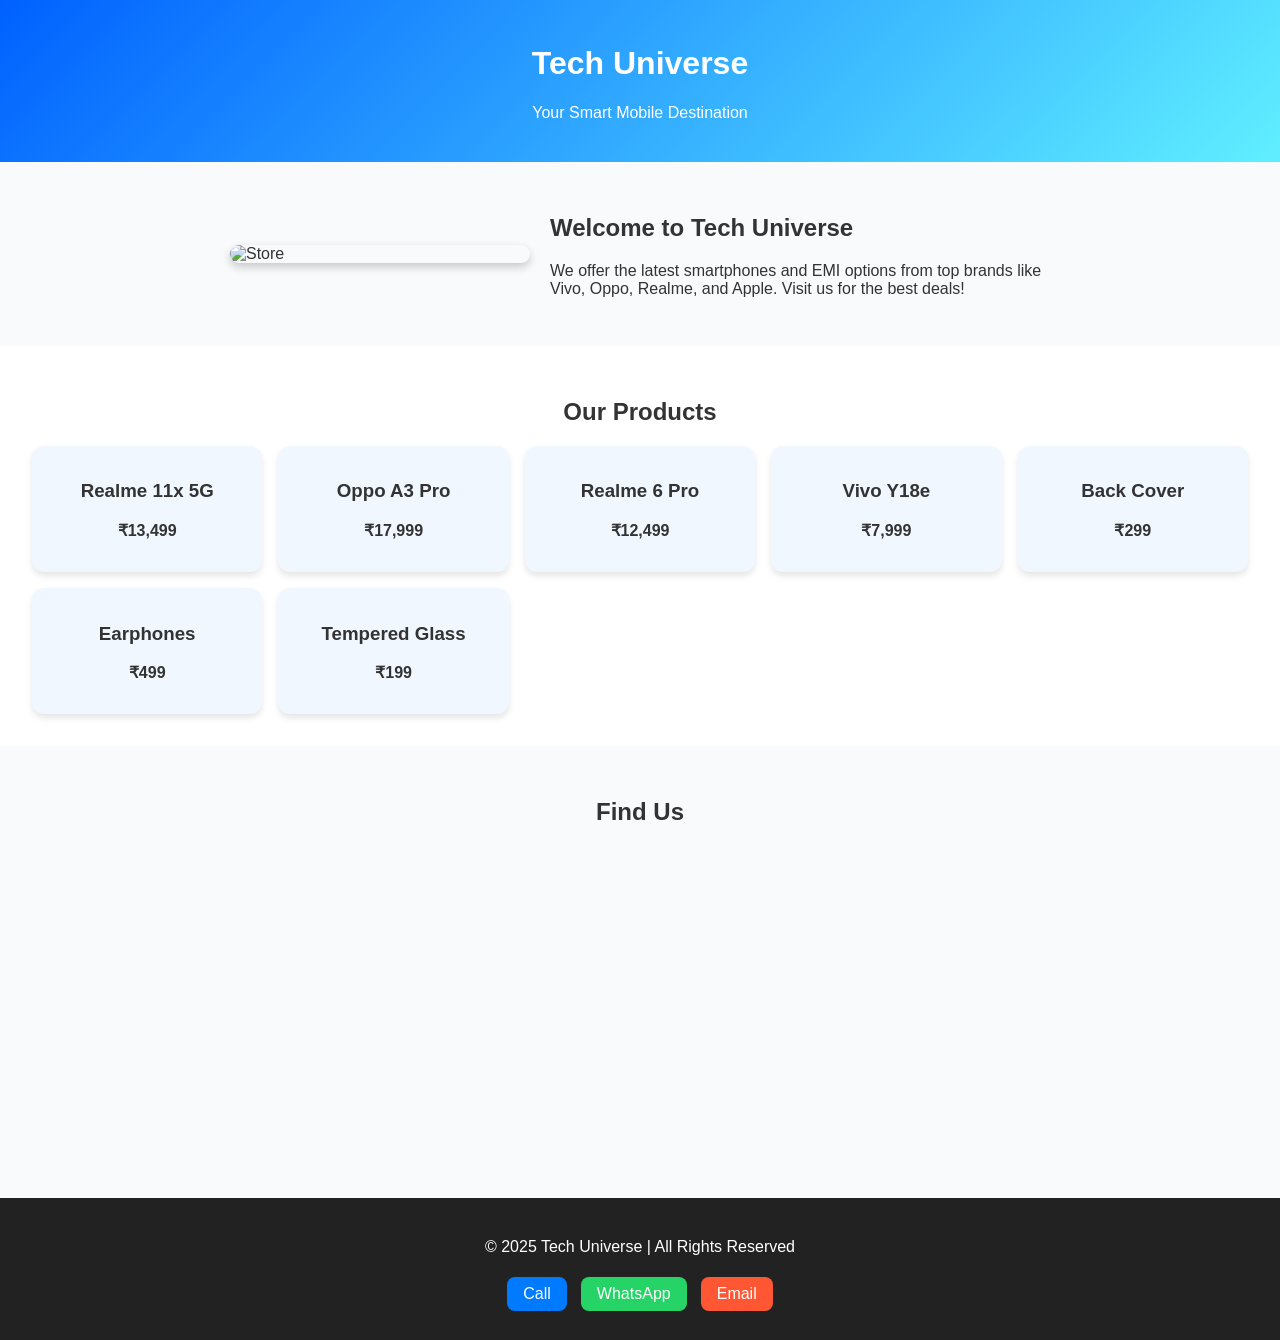
==== commit 1d56bb78: "Update index.html" ====
--- a/index.html
+++ b/index.html
@@ -4,8 +4,16 @@
   <meta charset="UTF-8" />
   <meta name="viewport" content="width=device-width, initial-scale=1.0" />
   <title>Tech Universe | Smart Mobile Store</title>
+
   <link rel="stylesheet" href="styles.css" />
   <script src="https://kit.fontawesome.com/a076d05399.js" crossorigin="anonymous"></script>
+
+  <!-- PWA Manifest -->
+  <link rel="manifest" href="manifest.json" />
+  <meta name="theme-color" content="#0061ff" />
+
+  <!-- Favicon -->
+  <link rel="icon" href="https://cdn-icons-png.flaticon.com/512/5968/5968871.png" />
 
   <!-- JSON-LD Structured Data -->
   <script type="application/ld+json">
@@ -37,12 +45,11 @@
   <section class="intro">
     <img 
       src="https://images.unsplash.com/photo-1511707171634-5f897ff02aa9?auto=format&fit=crop&w=900&q=80" 
-      alt="Store" 
-      class="store-img" 
+      alt="Store" class="store-img" 
     />
     <div class="intro-text">
       <h2>Welcome to Tech Universe</h2>
-      <p>We offer the latest smartphones, accessories, and EMI options from top brands like Vivo, Realme, and Apple. Visit us for the best deals!</p>
+      <p>We offer the latest smartphones and EMI options from top brands like Vivo, Oppo, Realme, and Apple. Visit us for the best deals!</p>
     </div>
   </section>
 
@@ -71,5 +78,12 @@
   </footer>
 
   <script src="script.js"></script>
+  <script>
+    if ('serviceWorker' in navigator) {
+      navigator.serviceWorker.register('service-worker.js')
+        .then(() => console.log('✅ Service Worker Registered'))
+        .catch(err => console.log('Service Worker Error:', err));
+    }
+  </script>
 </body>
 </html>
--- a/styles.css
+++ b/styles.css
@@ -106,4 +106,4 @@
 @keyframes zoomIn {
   from { transform: scale(0.9); opacity: 0; }
   to { transform: scale(1); opacity: 1; }
-}
+}
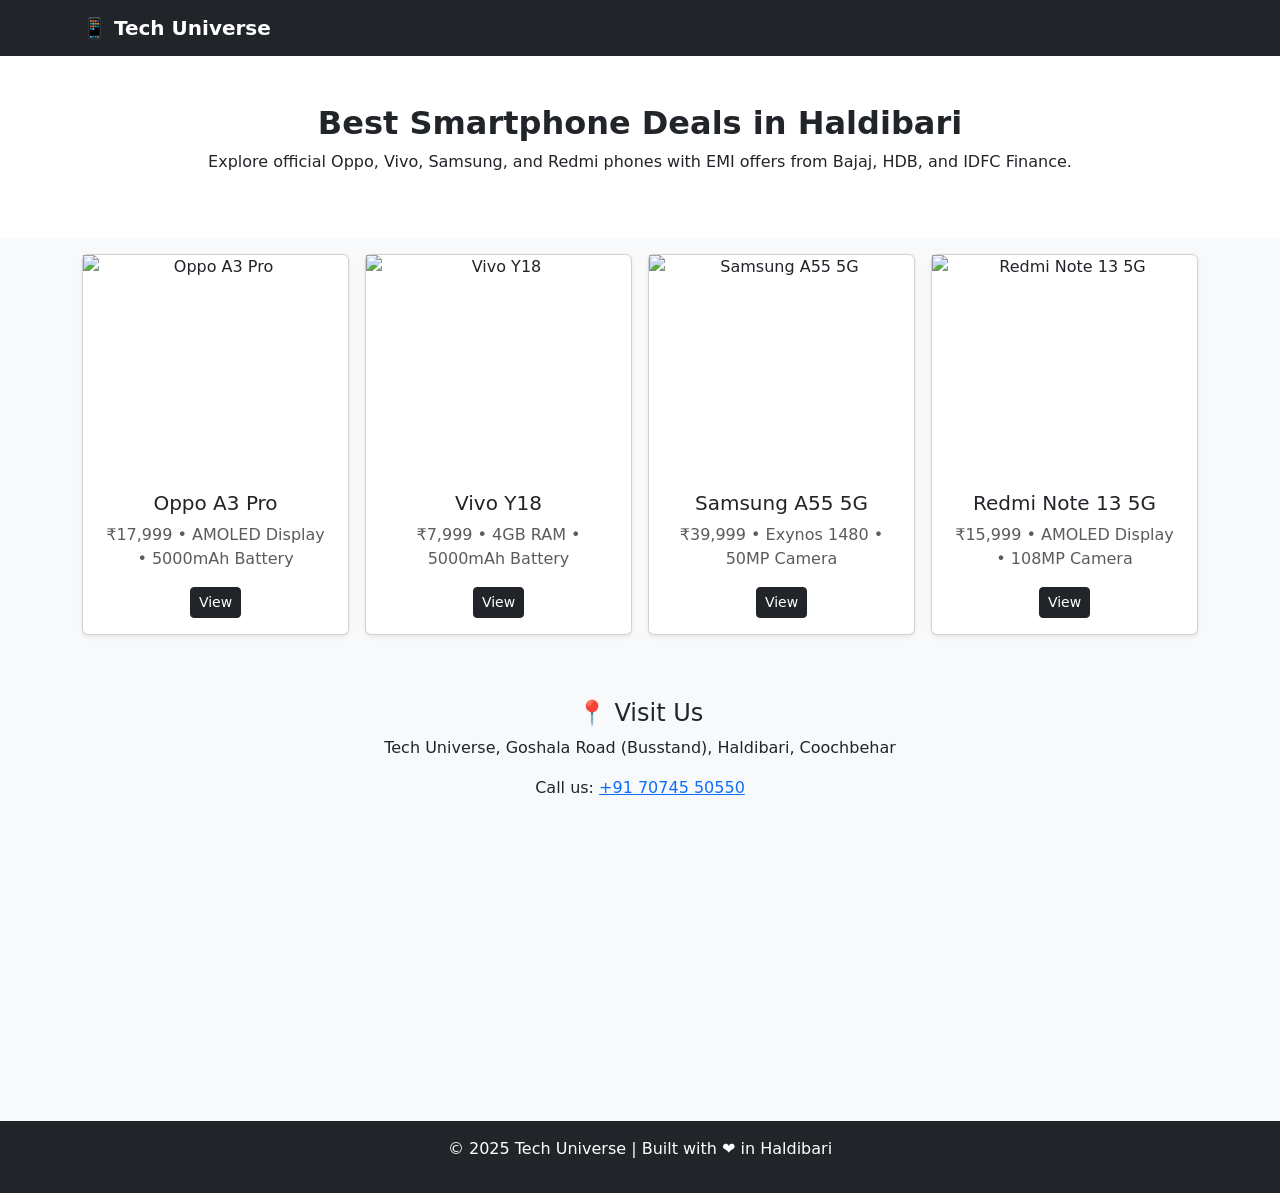
==== commit f95638a8: "Update index.html" ====
--- a/index.html
+++ b/index.html
@@ -1,89 +1,138 @@
 <!DOCTYPE html>
 <html lang="en">
 <head>
-  <meta charset="UTF-8" />
-  <meta name="viewport" content="width=device-width, initial-scale=1.0" />
-  <title>Tech Universe | Smart Mobile Store</title>
+  <meta charset="UTF-8">
+  <meta name="viewport" content="width=device-width, initial-scale=1.0">
+  <title>Tech Universe | Smartphone Store Haldibari</title>
+  <meta name="description" content="Tech Universe offers the best deals on Oppo, Vivo, Samsung, and Redmi smartphones in Haldibari. Explore the latest phones with EMI options from Bajaj, HDB, and IDFC.">
+  <meta name="keywords" content="Tech Universe, Oppo, Vivo, Samsung, Redmi, Smartphones, Haldibari, EMI, Bajaj Finserv, HDB, IDFC, Mobile Store">
+  <meta name="author" content="Tech Universe">
+  <link rel="canonical" href="https://techuniversehdb.github.io/tech-universe/">
 
-  <link rel="stylesheet" href="styles.css" />
+  <!-- Open Graph for SEO -->
+  <meta property="og:title" content="Tech Universe - Best Smartphone Deals in Haldibari">
+  <meta property="og:description" content="Latest Oppo, Vivo, Redmi, and Samsung smartphones with EMI offers at Tech Universe. Visit us at Goshala Road, Haldibari.">
+  <meta property="og:url" content="https://techuniversehdb.github.io/tech-universe/">
+  <meta property="og:image" content="https://upload.wikimedia.org/wikipedia/commons/1/12/Oppo_Logo_2019.png">
+  <meta name="twitter:card" content="summary_large_image">
+
+  <!-- Bootstrap -->
+  <link href="https://cdn.jsdelivr.net/npm/bootstrap@5.3.3/dist/css/bootstrap.min.css" rel="stylesheet">
+  <!-- Font Awesome -->
   <script src="https://kit.fontawesome.com/a076d05399.js" crossorigin="anonymous"></script>
 
-  <!-- PWA Manifest -->
-  <link rel="manifest" href="manifest.json" />
-  <meta name="theme-color" content="#0061ff" />
+  <style>
+    body { background: #f8f9fa; }
+    .navbar { background-color: #212529; }
+    .navbar-brand { color: #fff; font-weight: 700; }
+    .hero { text-align: center; padding: 3rem 1rem; background: #fff; }
+    .hero h1 { font-size: 2rem; font-weight: 700; }
+    .card img { height: 220px; object-fit: contain; transition: transform .3s ease; }
+    .card:hover img { transform: scale(1.05); }
+    footer { background: #212529; color: white; text-align: center; padding: 1rem 0; margin-top: 2rem; }
+  </style>
+</head>
 
-  <!-- Favicon -->
-  <link rel="icon" href="https://cdn-icons-png.flaticon.com/512/5968/5968871.png" />
+<body>
+  <!-- Navbar -->
+  <nav class="navbar navbar-expand-lg navbar-dark">
+    <div class="container">
+      <a class="navbar-brand" href="#">📱 Tech Universe</a>
+    </div>
+  </nav>
+
+  <!-- Hero -->
+  <section class="hero">
+    <h1>Best Smartphone Deals in Haldibari</h1>
+    <p>Explore official Oppo, Vivo, Samsung, and Redmi phones with EMI offers from Bajaj, HDB, and IDFC Finance.</p>
+  </section>
+
+  <!-- Product Section -->
+  <div class="container py-3">
+    <div class="row g-3">
+      <!-- Oppo -->
+      <div class="col-md-3">
+        <div class="card h-100 text-center shadow-sm">
+          <img src="https://image.oppo.com/content/dam/oppo/common/mkt/v2-2/a3-pro-en/listpage/A3-pro-blue-800x800.png" alt="Oppo A3 Pro">
+          <div class="card-body">
+            <h5>Oppo A3 Pro</h5>
+            <p class="text-muted">₹17,999 • AMOLED Display • 5000mAh Battery</p>
+            <a href="https://www.oppo.com/in/product/a3-pro/" target="_blank" class="btn btn-dark btn-sm">View</a>
+          </div>
+        </div>
+      </div>
+
+      <!-- Vivo -->
+      <div class="col-md-3">
+        <div class="card h-100 text-center shadow-sm">
+          <img src="https://www.vivo.com/content/dam/vivo/in/product/vivo-y18-4g/specs/vivo-y18-4g-blue.png" alt="Vivo Y18">
+          <div class="card-body">
+            <h5>Vivo Y18</h5>
+            <p class="text-muted">₹7,999 • 4GB RAM • 5000mAh Battery</p>
+            <a href="https://www.vivo.com/in/products/y18" target="_blank" class="btn btn-dark btn-sm">View</a>
+          </div>
+        </div>
+      </div>
+
+      <!-- Samsung -->
+      <div class="col-md-3">
+        <div class="card h-100 text-center shadow-sm">
+          <img src="https://images.samsung.com/is/image/samsung/p6pim/in/sm-a556elbgins/gallery/in-galaxy-a55-sm-a556elbgins-thumb-539518853?$480_480_PNG$" alt="Samsung A55 5G">
+          <div class="card-body">
+            <h5>Samsung A55 5G</h5>
+            <p class="text-muted">₹39,999 • Exynos 1480 • 50MP Camera</p>
+            <a href="https://www.samsung.com/in/smartphones/galaxy-a55-5g/" target="_blank" class="btn btn-dark btn-sm">View</a>
+          </div>
+        </div>
+      </div>
+
+      <!-- Redmi -->
+      <div class="col-md-3">
+        <div class="card h-100 text-center shadow-sm">
+          <img src="https://i02.appmifile.com/890_operator_in/02/08/2024/fb378a16cc0a8d836e9de91d1364e3ab.png" alt="Redmi Note 13 5G">
+          <div class="card-body">
+            <h5>Redmi Note 13 5G</h5>
+            <p class="text-muted">₹15,999 • AMOLED Display • 108MP Camera</p>
+            <a href="https://www.mi.com/in/product/redmi-note-13-5g/" target="_blank" class="btn btn-dark btn-sm">View</a>
+          </div>
+        </div>
+      </div>
+    </div>
+  </div>
+
+  <!-- Contact & Map -->
+  <div class="container text-center my-5">
+    <h4>📍 Visit Us</h4>
+    <p>Tech Universe, Goshala Road (Busstand), Haldibari, Coochbehar</p>
+    <p>Call us: <a href="tel:+917074550550">+91 70745 50550</a></p>
+    <iframe src="https://www.google.com/maps/embed?pb=!1m18!1m12!1m3!1d14501.902328530073!2d88.881108116405!3d26.34178988553159!2m3!1f0!2f0!3f0!3m2!1i1024!2i768!4f13.1!3m3!1m2!1s0x39e3b6d6b7c36e67%3A0x6d7f64fda5a0db8a!2sHaldibari%2C%20West%20Bengal%20735122!5e0!3m2!1sen!2sin!4v1709734102907!5m2!1sen!2sin"
+            width="100%" height="250" style="border:0;" allowfullscreen loading="lazy"></iframe>
+  </div>
+
+  <footer>
+    <p>© 2025 Tech Universe | Built with ❤️ in Haldibari</p>
+  </footer>
 
   <!-- JSON-LD Structured Data -->
   <script type="application/ld+json">
   {
     "@context": "https://schema.org",
-    "@type": "ElectronicsStore",
+    "@type": "LocalBusiness",
     "name": "Tech Universe",
-    "image": "https://images.unsplash.com/photo-1511707171634-5f897ff02aa9?auto=format&fit=crop&w=800&q=80",
+    "image": "https://upload.wikimedia.org/wikipedia/commons/1/12/Oppo_Logo_2019.png",
     "address": {
       "@type": "PostalAddress",
       "streetAddress": "Goshala Road (Busstand)",
       "addressLocality": "Haldibari",
-      "addressRegion": "Coochbehar",
+      "addressRegion": "West Bengal",
       "postalCode": "735122",
       "addressCountry": "IN"
     },
-    "telephone": "+91-7074550550",
-    "openingHours": "Mo-Su 09:00-21:00"
+    "telephone": "+917074550550",
+    "priceRange": "₹₹",
+    "openingHours": "Mo-Su 10:00-21:00"
   }
   </script>
-</head>
 
-<body>
-  <header>
-    <h1><i class="fas fa-mobile-alt"></i> Tech Universe</h1>
-    <p>Your Smart Mobile Destination</p>
-  </header>
-
-  <section class="intro">
-    <img 
-      src="https://images.unsplash.com/photo-1511707171634-5f897ff02aa9?auto=format&fit=crop&w=900&q=80" 
-      alt="Store" class="store-img" 
-    />
-    <div class="intro-text">
-      <h2>Welcome to Tech Universe</h2>
-      <p>We offer the latest smartphones and EMI options from top brands like Vivo, Oppo, Realme, and Apple. Visit us for the best deals!</p>
-    </div>
-  </section>
-
-  <section class="products" id="product-list">
-    <h2><i class="fas fa-tags"></i> Our Products</h2>
-    <div class="grid"></div>
-  </section>
-
-  <section class="contact">
-    <h2><i class="fas fa-map-marker-alt"></i> Find Us</h2>
-    <div class="map-container">
-      <iframe 
-        src="https://www.google.com/maps?q=Tech%20Universe%20Haldibari&output=embed" 
-        loading="lazy">
-      </iframe>
-    </div>
-  </section>
-
-  <footer>
-    <p>&copy; 2025 Tech Universe | All Rights Reserved</p>
-    <div class="buttons">
-      <a href="tel:+917074550550" class="btn call"><i class="fas fa-phone"></i> Call</a>
-      <a href="https://wa.me/917074550550" target="_blank" class="btn whatsapp"><i class="fab fa-whatsapp"></i> WhatsApp</a>
-      <a href="mailto:techuniverse.hdb@gmail.com" class="btn email"><i class="fas fa-envelope"></i> Email</a>
-    </div>
-  </footer>
-
-  <script src="script.js"></script>
-  <script>
-    if ('serviceWorker' in navigator) {
-      navigator.serviceWorker.register('service-worker.js')
-        .then(() => console.log('✅ Service Worker Registered'))
-        .catch(err => console.log('Service Worker Error:', err));
-    }
-  </script>
 </body>
 </html>
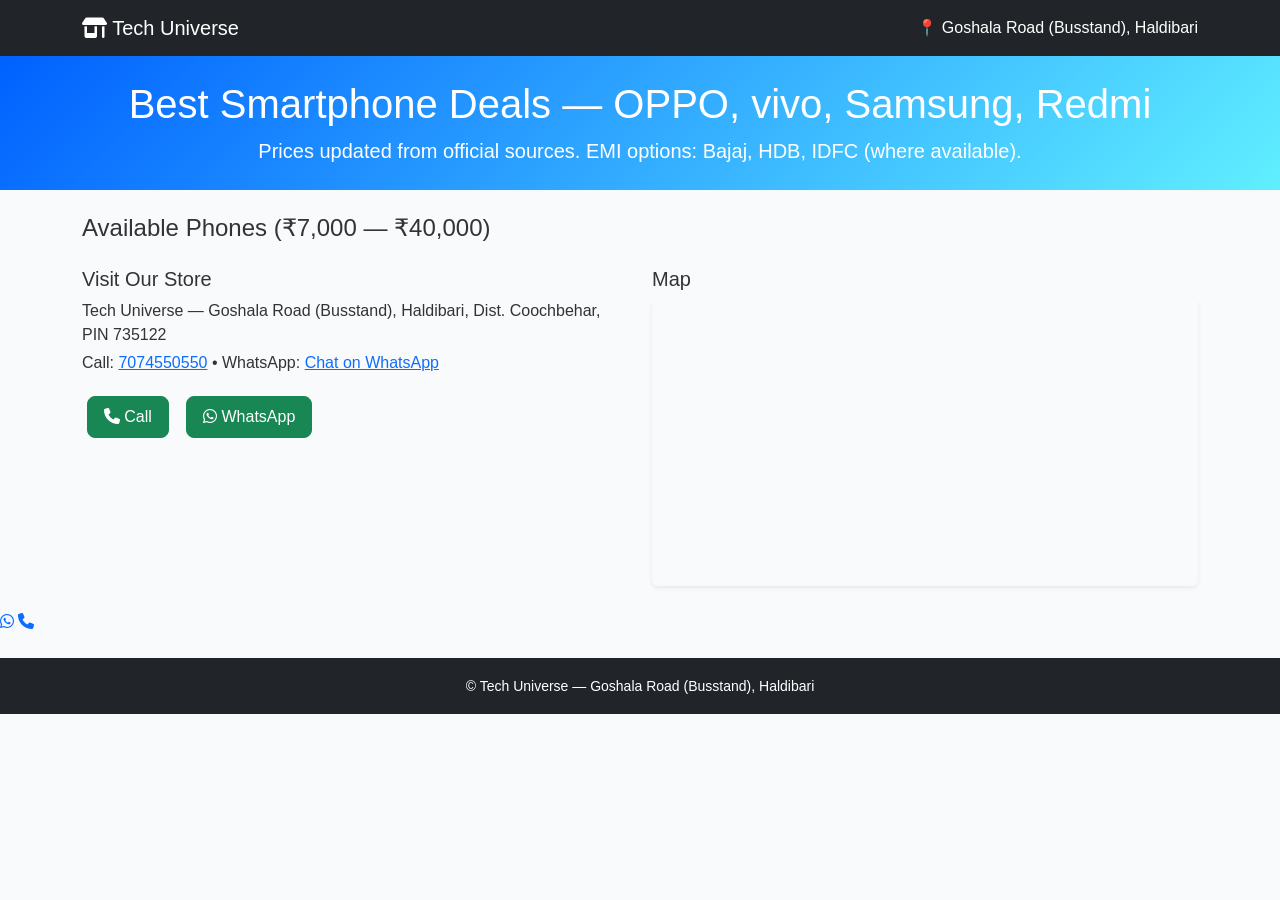
==== commit 013cef7f: "Update index.html" ====
--- a/index.html
+++ b/index.html
@@ -1,138 +1,122 @@
-<!DOCTYPE html>
+<!doctype html>
 <html lang="en">
 <head>
-  <meta charset="UTF-8">
-  <meta name="viewport" content="width=device-width, initial-scale=1.0">
-  <title>Tech Universe | Smartphone Store Haldibari</title>
-  <meta name="description" content="Tech Universe offers the best deals on Oppo, Vivo, Samsung, and Redmi smartphones in Haldibari. Explore the latest phones with EMI options from Bajaj, HDB, and IDFC.">
-  <meta name="keywords" content="Tech Universe, Oppo, Vivo, Samsung, Redmi, Smartphones, Haldibari, EMI, Bajaj Finserv, HDB, IDFC, Mobile Store">
-  <meta name="author" content="Tech Universe">
+  <meta charset="utf-8" />
+  <meta name="viewport" content="width=device-width, initial-scale=1" />
+  <title>Tech Universe — Best Smartphone Deals in Haldibari</title>
+  <meta name="description" content="Tech Universe, Goshala Road (Busstand), Haldibari. Latest OPPO, vivo, Samsung and Redmi smartphones (₹7,000 - ₹40,000). EMI options available." />
+  <meta name="keywords" content="Tech Universe, Haldibari, Oppo, vivo, Samsung, Redmi, smartphones, EMI" />
+  <meta name="author" content="Tech Universe" />
   <link rel="canonical" href="https://techuniversehdb.github.io/tech-universe/">
 
-  <!-- Open Graph for SEO -->
-  <meta property="og:title" content="Tech Universe - Best Smartphone Deals in Haldibari">
-  <meta property="og:description" content="Latest Oppo, Vivo, Redmi, and Samsung smartphones with EMI offers at Tech Universe. Visit us at Goshala Road, Haldibari.">
-  <meta property="og:url" content="https://techuniversehdb.github.io/tech-universe/">
-  <meta property="og:image" content="https://upload.wikimedia.org/wikipedia/commons/1/12/Oppo_Logo_2019.png">
-  <meta name="twitter:card" content="summary_large_image">
+  <!-- Open Graph -->
+  <meta property="og:title" content="Tech Universe — Best Smartphone Deals in Haldibari" />
+  <meta property="og:description" content="Latest OPPO, vivo, Samsung and Redmi smartphones at Tech Universe. EMI available via Bajaj/HDB/IDFC." />
+  <meta property="og:image" content="https://images.unsplash.com/photo-1511707171634-5f897ff02aa9?q=80&w=1200&auto=format&fit=crop" />
+  <meta property="og:url" content="https://techuniversehdb.github.io/tech-universe/" />
+  <meta name="twitter:card" content="summary_large_image" />
 
   <!-- Bootstrap -->
   <link href="https://cdn.jsdelivr.net/npm/bootstrap@5.3.3/dist/css/bootstrap.min.css" rel="stylesheet">
+
   <!-- Font Awesome -->
-  <script src="https://kit.fontawesome.com/a076d05399.js" crossorigin="anonymous"></script>
+  <link href="https://cdnjs.cloudflare.com/ajax/libs/font-awesome/6.5.0/css/all.min.css" rel="stylesheet">
 
-  <style>
-    body { background: #f8f9fa; }
-    .navbar { background-color: #212529; }
-    .navbar-brand { color: #fff; font-weight: 700; }
-    .hero { text-align: center; padding: 3rem 1rem; background: #fff; }
-    .hero h1 { font-size: 2rem; font-weight: 700; }
-    .card img { height: 220px; object-fit: contain; transition: transform .3s ease; }
-    .card:hover img { transform: scale(1.05); }
-    footer { background: #212529; color: white; text-align: center; padding: 1rem 0; margin-top: 2rem; }
-  </style>
+  <!-- Styles -->
+  <link rel="stylesheet" href="styles.css">
+
+  <!-- JSON-LD: LocalBusiness (store) -->
+  <script type="application/ld+json">
+  {
+    "@context": "https://schema.org",
+    "@type": "Store",
+    "name": "Tech Universe",
+    "image": "https://images.unsplash.com/photo-1511707171634-5f897ff02aa9?q=80&w=1200&auto=format&fit=crop",
+    "address": {
+      "@type": "PostalAddress",
+      "streetAddress": "Goshala Road (Busstand)",
+      "addressLocality": "Haldibari",
+      "addressRegion": "Coochbehar",
+      "postalCode": "735122",
+      "addressCountry": "IN"
+    },
+    "telephone": "+91-7074550550",
+    "openingHours": "Mo-Su 10:00-21:00",
+    "url": "https://techuniversehdb.github.io/tech-universe/"
+  }
+  </script>
 </head>
-
 <body>
-  <!-- Navbar -->
-  <nav class="navbar navbar-expand-lg navbar-dark">
+  <!-- Header / Navbar -->
+  <nav class="navbar navbar-dark bg-dark">
     <div class="container">
-      <a class="navbar-brand" href="#">📱 Tech Universe</a>
+      <a class="navbar-brand" href="#"><i class="fa-solid fa-shop"></i> Tech Universe</a>
+      <div class="d-none d-md-block text-white">📍 Goshala Road (Busstand), Haldibari</div>
     </div>
   </nav>
 
   <!-- Hero -->
-  <section class="hero">
-    <h1>Best Smartphone Deals in Haldibari</h1>
-    <p>Explore official Oppo, Vivo, Samsung, and Redmi phones with EMI offers from Bajaj, HDB, and IDFC Finance.</p>
-  </section>
+  <header class="hero py-4 text-center bg-light">
+    <div class="container">
+      <h1 class="display-6">Best Smartphone Deals — OPPO, vivo, Samsung, Redmi</h1>
+      <p class="lead mb-0">Prices updated from official sources. EMI options: Bajaj, HDB, IDFC (where available).</p>
+    </div>
+  </header>
 
-  <!-- Product Section -->
-  <div class="container py-3">
-    <div class="row g-3">
-      <!-- Oppo -->
-      <div class="col-md-3">
-        <div class="card h-100 text-center shadow-sm">
-          <img src="https://image.oppo.com/content/dam/oppo/common/mkt/v2-2/a3-pro-en/listpage/A3-pro-blue-800x800.png" alt="Oppo A3 Pro">
-          <div class="card-body">
-            <h5>Oppo A3 Pro</h5>
-            <p class="text-muted">₹17,999 • AMOLED Display • 5000mAh Battery</p>
-            <a href="https://www.oppo.com/in/product/a3-pro/" target="_blank" class="btn btn-dark btn-sm">View</a>
-          </div>
+  <!-- Products Grid -->
+  <main class="container my-4">
+    <section>
+      <h2 class="h4 mb-3">Available Phones (₹7,000 — ₹40,000)</h2>
+      <div id="grid" class="row g-3">
+        <!-- JS will inject product cards here -->
+        <noscript class="text-muted">This page requires JavaScript to load live phone listings. Please enable JavaScript.</noscript>
+      </div>
+    </section>
+  </main>
+
+  <!-- Map & Contact -->
+  <section class="container my-4">
+    <div class="row gy-3">
+      <div class="col-lg-6">
+        <h3 class="h5">Visit Our Store</h3>
+        <p class="mb-1">Tech Universe — Goshala Road (Busstand), Haldibari, Dist. Coochbehar, PIN 735122</p>
+        <p class="mb-2">Call: <a href="tel:+917074550550">7074550550</a> • WhatsApp: <a href="https://wa.me/917074550550" target="_blank" rel="noopener">Chat on WhatsApp</a></p>
+
+        <div class="mt-3">
+          <a class="btn btn-success me-2" href="tel:+917074550550"><i class="fa-solid fa-phone"></i> Call</a>
+          <a class="btn btn-success" href="https://wa.me/917074550550" target="_blank" rel="noopener"><i class="fa-brands fa-whatsapp"></i> WhatsApp</a>
         </div>
       </div>
-
-      <!-- Vivo -->
-      <div class="col-md-3">
-        <div class="card h-100 text-center shadow-sm">
-          <img src="https://www.vivo.com/content/dam/vivo/in/product/vivo-y18-4g/specs/vivo-y18-4g-blue.png" alt="Vivo Y18">
-          <div class="card-body">
-            <h5>Vivo Y18</h5>
-            <p class="text-muted">₹7,999 • 4GB RAM • 5000mAh Battery</p>
-            <a href="https://www.vivo.com/in/products/y18" target="_blank" class="btn btn-dark btn-sm">View</a>
-          </div>
-        </div>
-      </div>
-
-      <!-- Samsung -->
-      <div class="col-md-3">
-        <div class="card h-100 text-center shadow-sm">
-          <img src="https://images.samsung.com/is/image/samsung/p6pim/in/sm-a556elbgins/gallery/in-galaxy-a55-sm-a556elbgins-thumb-539518853?$480_480_PNG$" alt="Samsung A55 5G">
-          <div class="card-body">
-            <h5>Samsung A55 5G</h5>
-            <p class="text-muted">₹39,999 • Exynos 1480 • 50MP Camera</p>
-            <a href="https://www.samsung.com/in/smartphones/galaxy-a55-5g/" target="_blank" class="btn btn-dark btn-sm">View</a>
-          </div>
-        </div>
-      </div>
-
-      <!-- Redmi -->
-      <div class="col-md-3">
-        <div class="card h-100 text-center shadow-sm">
-          <img src="https://i02.appmifile.com/890_operator_in/02/08/2024/fb378a16cc0a8d836e9de91d1364e3ab.png" alt="Redmi Note 13 5G">
-          <div class="card-body">
-            <h5>Redmi Note 13 5G</h5>
-            <p class="text-muted">₹15,999 • AMOLED Display • 108MP Camera</p>
-            <a href="https://www.mi.com/in/product/redmi-note-13-5g/" target="_blank" class="btn btn-dark btn-sm">View</a>
-          </div>
+      <div class="col-lg-6">
+        <h3 class="h5">Map</h3>
+        <div class="map-wrap rounded shadow-sm overflow-hidden">
+          <!-- exact location search query embed -->
+          <iframe 
+            title="Tech Universe location"
+            src="https://www.google.com/maps?q=Goshala+Road+Busstand+Haldibari+Coochbehar+735122&output=embed"
+            width="100%" height="280" style="border:0;" loading="lazy" referrerpolicy="no-referrer-when-downgrade"></iframe>
         </div>
       </div>
     </div>
+  </section>
+
+  <!-- Floating actions -->
+  <div class="float-actions">
+    <a class="float-btn wa" href="https://wa.me/917074550550?text=Hi%20Tech%20Universe%2C%20I%27m%20interested%20in%20a%20phone." target="_blank" rel="noopener" title="WhatsApp"><i class="fa-brands fa-whatsapp"></i></a>
+    <a class="float-btn phone" href="tel:+917074550550" title="Call"><i class="fa-solid fa-phone"></i></a>
   </div>
 
-  <!-- Contact & Map -->
-  <div class="container text-center my-5">
-    <h4>📍 Visit Us</h4>
-    <p>Tech Universe, Goshala Road (Busstand), Haldibari, Coochbehar</p>
-    <p>Call us: <a href="tel:+917074550550">+91 70745 50550</a></p>
-    <iframe src="https://www.google.com/maps/embed?pb=!1m18!1m12!1m3!1d14501.902328530073!2d88.881108116405!3d26.34178988553159!2m3!1f0!2f0!3f0!3m2!1i1024!2i768!4f13.1!3m3!1m2!1s0x39e3b6d6b7c36e67%3A0x6d7f64fda5a0db8a!2sHaldibari%2C%20West%20Bengal%20735122!5e0!3m2!1sen!2sin!4v1709734102907!5m2!1sen!2sin"
-            width="100%" height="250" style="border:0;" allowfullscreen loading="lazy"></iframe>
-  </div>
-
-  <footer>
-    <p>© 2025 Tech Universe | Built with ❤️ in Haldibari</p>
+  <!-- Footer -->
+  <footer class="bg-dark text-white text-center py-3 mt-4">
+    <div class="container">
+      <small>© <span id="year"></span> Tech Universe — Goshala Road (Busstand), Haldibari</small>
+    </div>
   </footer>
 
-  <!-- JSON-LD Structured Data -->
-  <script type="application/ld+json">
-  {
-    "@context": "https://schema.org",
-    "@type": "LocalBusiness",
-    "name": "Tech Universe",
-    "image": "https://upload.wikimedia.org/wikipedia/commons/1/12/Oppo_Logo_2019.png",
-    "address": {
-      "@type": "PostalAddress",
-      "streetAddress": "Goshala Road (Busstand)",
-      "addressLocality": "Haldibari",
-      "addressRegion": "West Bengal",
-      "postalCode": "735122",
-      "addressCountry": "IN"
-    },
-    "telephone": "+917074550550",
-    "priceRange": "₹₹",
-    "openingHours": "Mo-Su 10:00-21:00"
-  }
-  </script>
+  <!-- Script: load products -->
+  <script src="script.js"></script>
 
+  <!-- Bootstrap JS (optional for components) -->
+  <script src="https://cdn.jsdelivr.net/npm/bootstrap@5.3.3/dist/js/bootstrap.bundle.min.js"></script>
 </body>
 </html>
--- a/styles.css
+++ b/styles.css
@@ -0,0 +1,109 @@
+body {
+  font-family: "Poppins", sans-serif;
+  margin: 0;
+  background: #f9fafc;
+  color: #333;
+}
+
+header {
+  background: linear-gradient(135deg, #0061ff, #60efff);
+  text-align: center;
+  color: white;
+  padding: 1.5em 0;
+  animation: fadeInDown 1s ease-in-out;
+}
+
+.intro {
+  display: flex;
+  flex-wrap: wrap;
+  align-items: center;
+  justify-content: center;
+  padding: 2em;
+}
+
+.store-img {
+  width: 300px;
+  border-radius: 15px;
+  box-shadow: 0 4px 10px rgba(0,0,0,0.2);
+  animation: zoomIn 1.2s ease-in-out;
+}
+
+.intro-text {
+  max-width: 500px;
+  margin-left: 20px;
+}
+
+.products {
+  padding: 2em;
+  background: white;
+  text-align: center;
+}
+
+.products .grid {
+  display: grid;
+  grid-template-columns: repeat(auto-fit, minmax(220px, 1fr));
+  gap: 1em;
+  margin-top: 1em;
+}
+
+.card {
+  background: #f0f7ff;
+  padding: 1em;
+  border-radius: 12px;
+  box-shadow: 0 4px 6px rgba(0,0,0,0.1);
+  transition: transform 0.3s;
+}
+
+.card:hover {
+  transform: scale(1.05);
+}
+
+.contact {
+  text-align: center;
+  padding: 2em;
+}
+
+.map-container iframe {
+  width: 90%;
+  height: 300px;
+  border: 0;
+  border-radius: 12px;
+  margin-top: 1em;
+}
+
+footer {
+  background: #222;
+  color: white;
+  text-align: center;
+  padding: 1.5em 1em;
+}
+
+footer .buttons {
+  margin-top: 1em;
+}
+
+.btn {
+  display: inline-block;
+  margin: 0.3em;
+  padding: 0.5em 1em;
+  border-radius: 8px;
+  text-decoration: none;
+  color: white;
+  transition: background 0.3s;
+}
+
+.call { background: #007bff; }
+.whatsapp { background: #25D366; }
+.email { background: #FF5733; }
+
+.btn:hover { opacity: 0.8; }
+
+@keyframes fadeInDown {
+  from { opacity: 0; transform: translateY(-30px); }
+  to { opacity: 1; transform: translateY(0); }
+}
+
+@keyframes zoomIn {
+  from { transform: scale(0.9); opacity: 0; }
+  to { transform: scale(1); opacity: 1; }
+}
